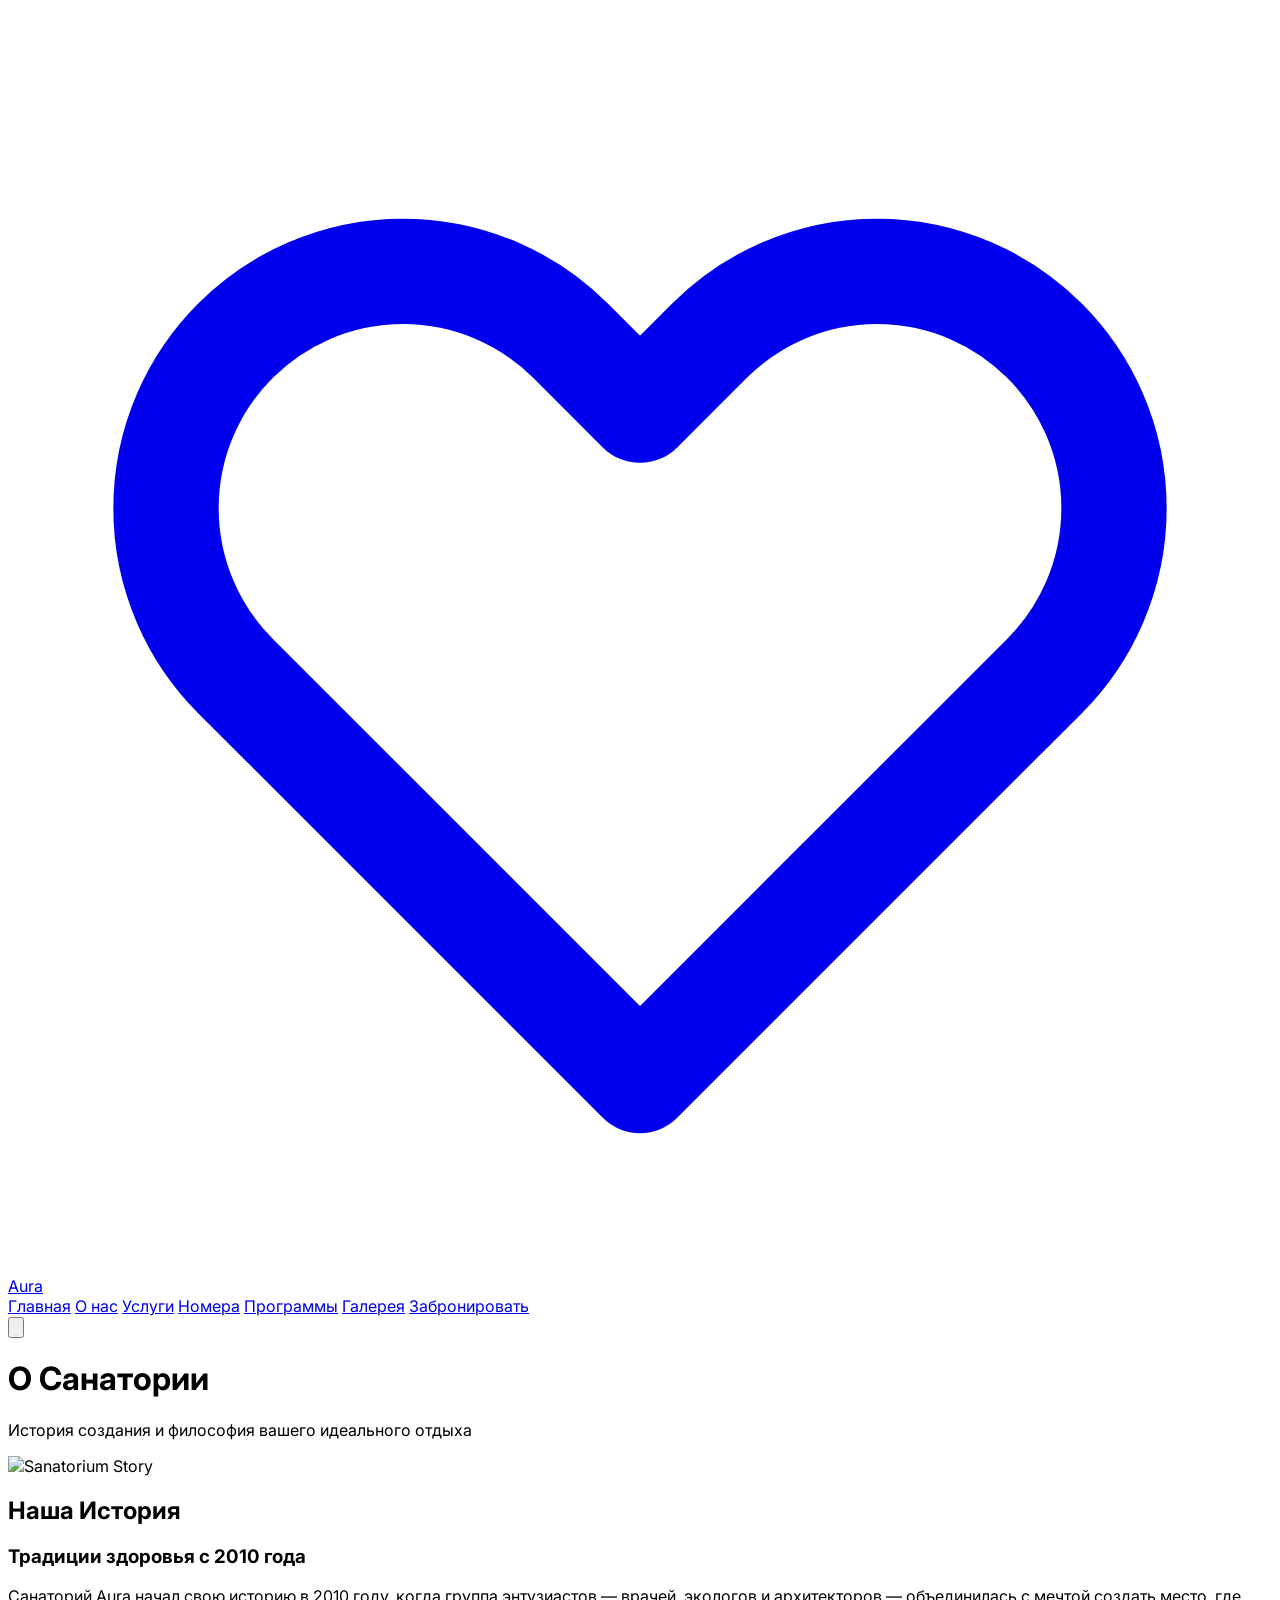
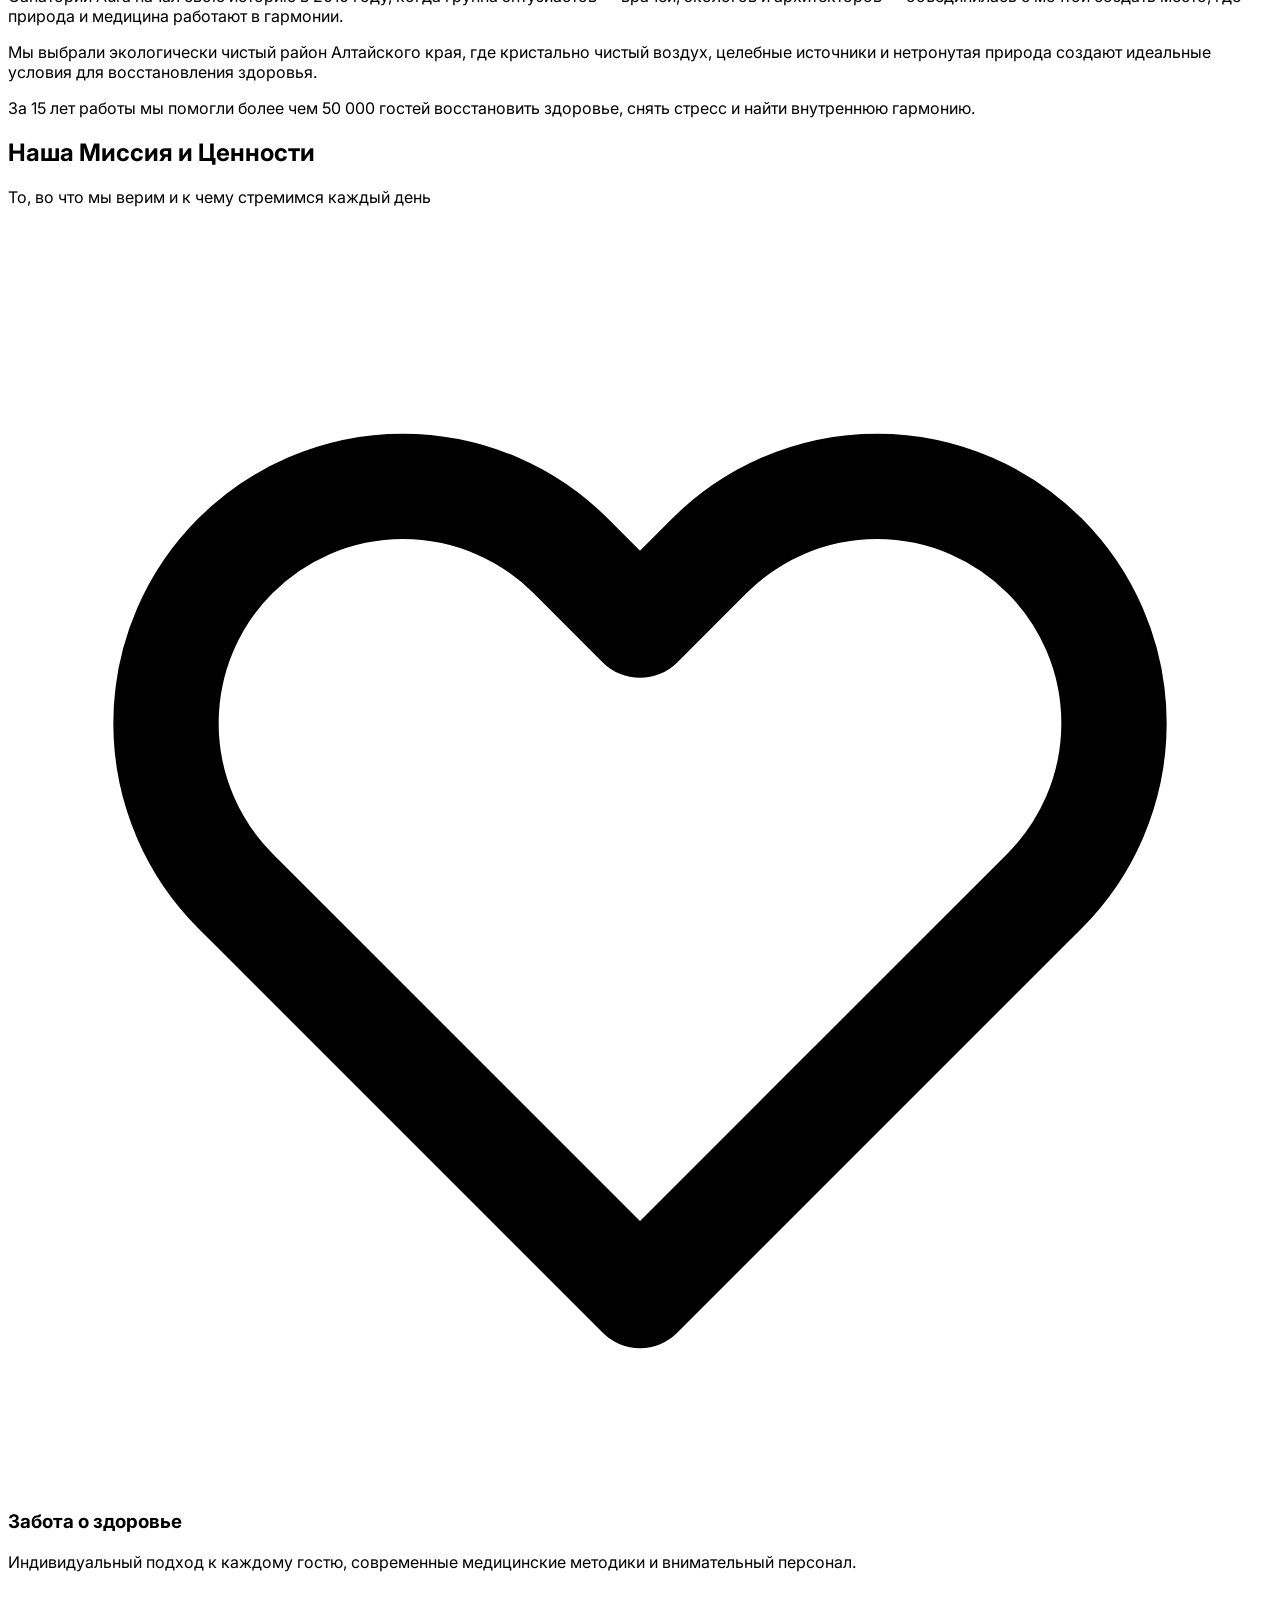
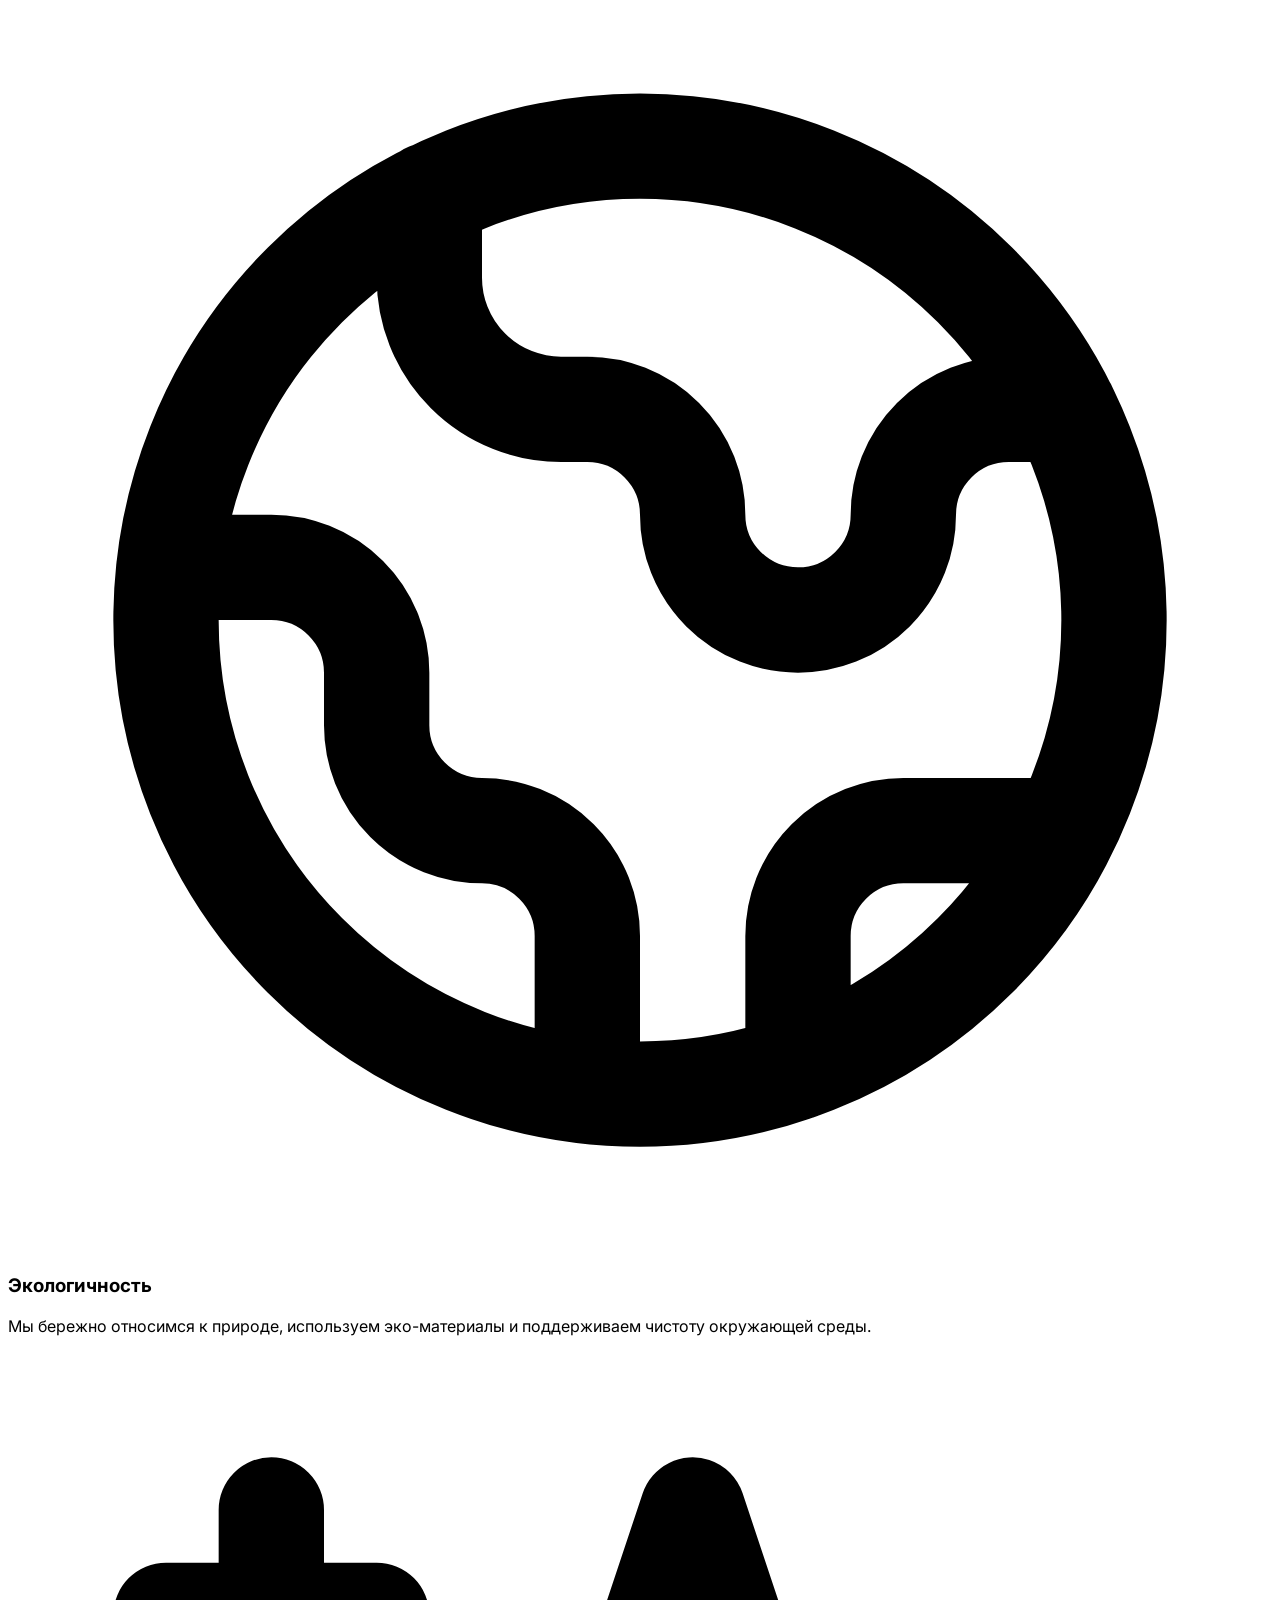
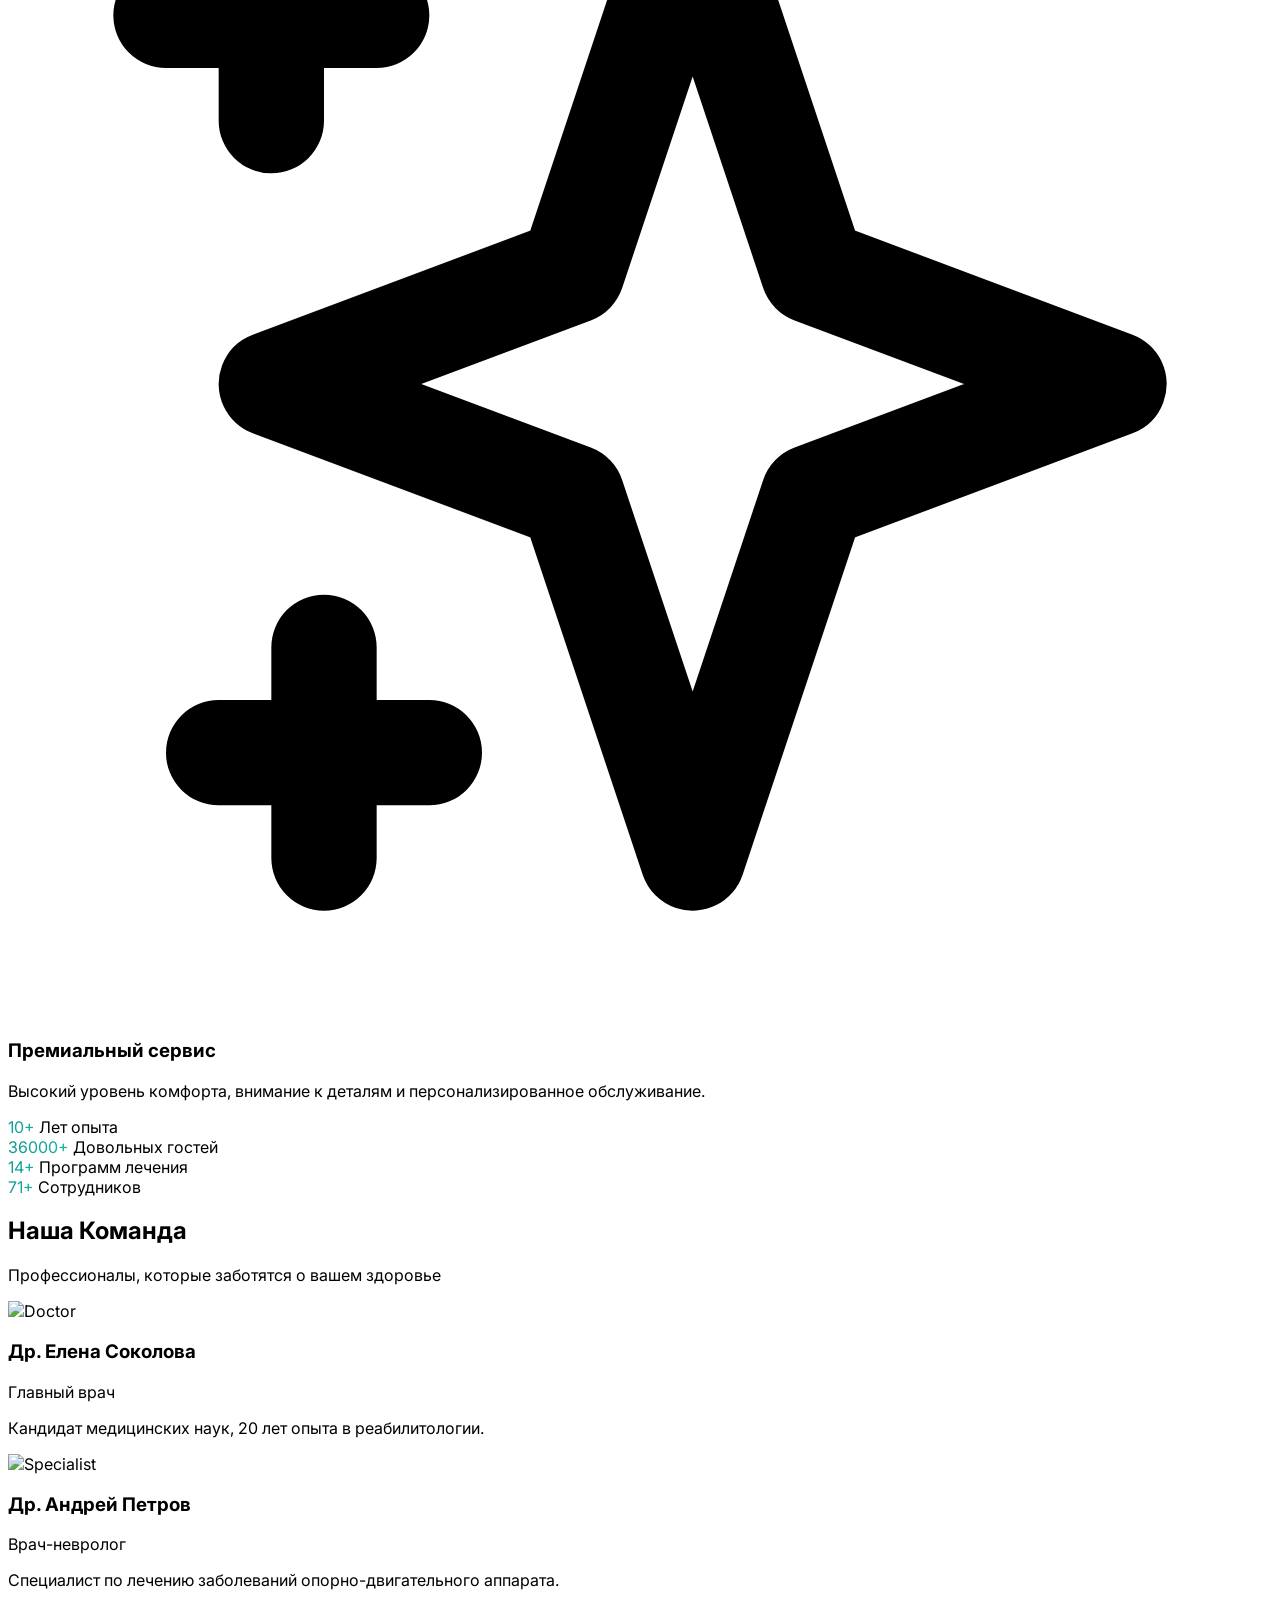
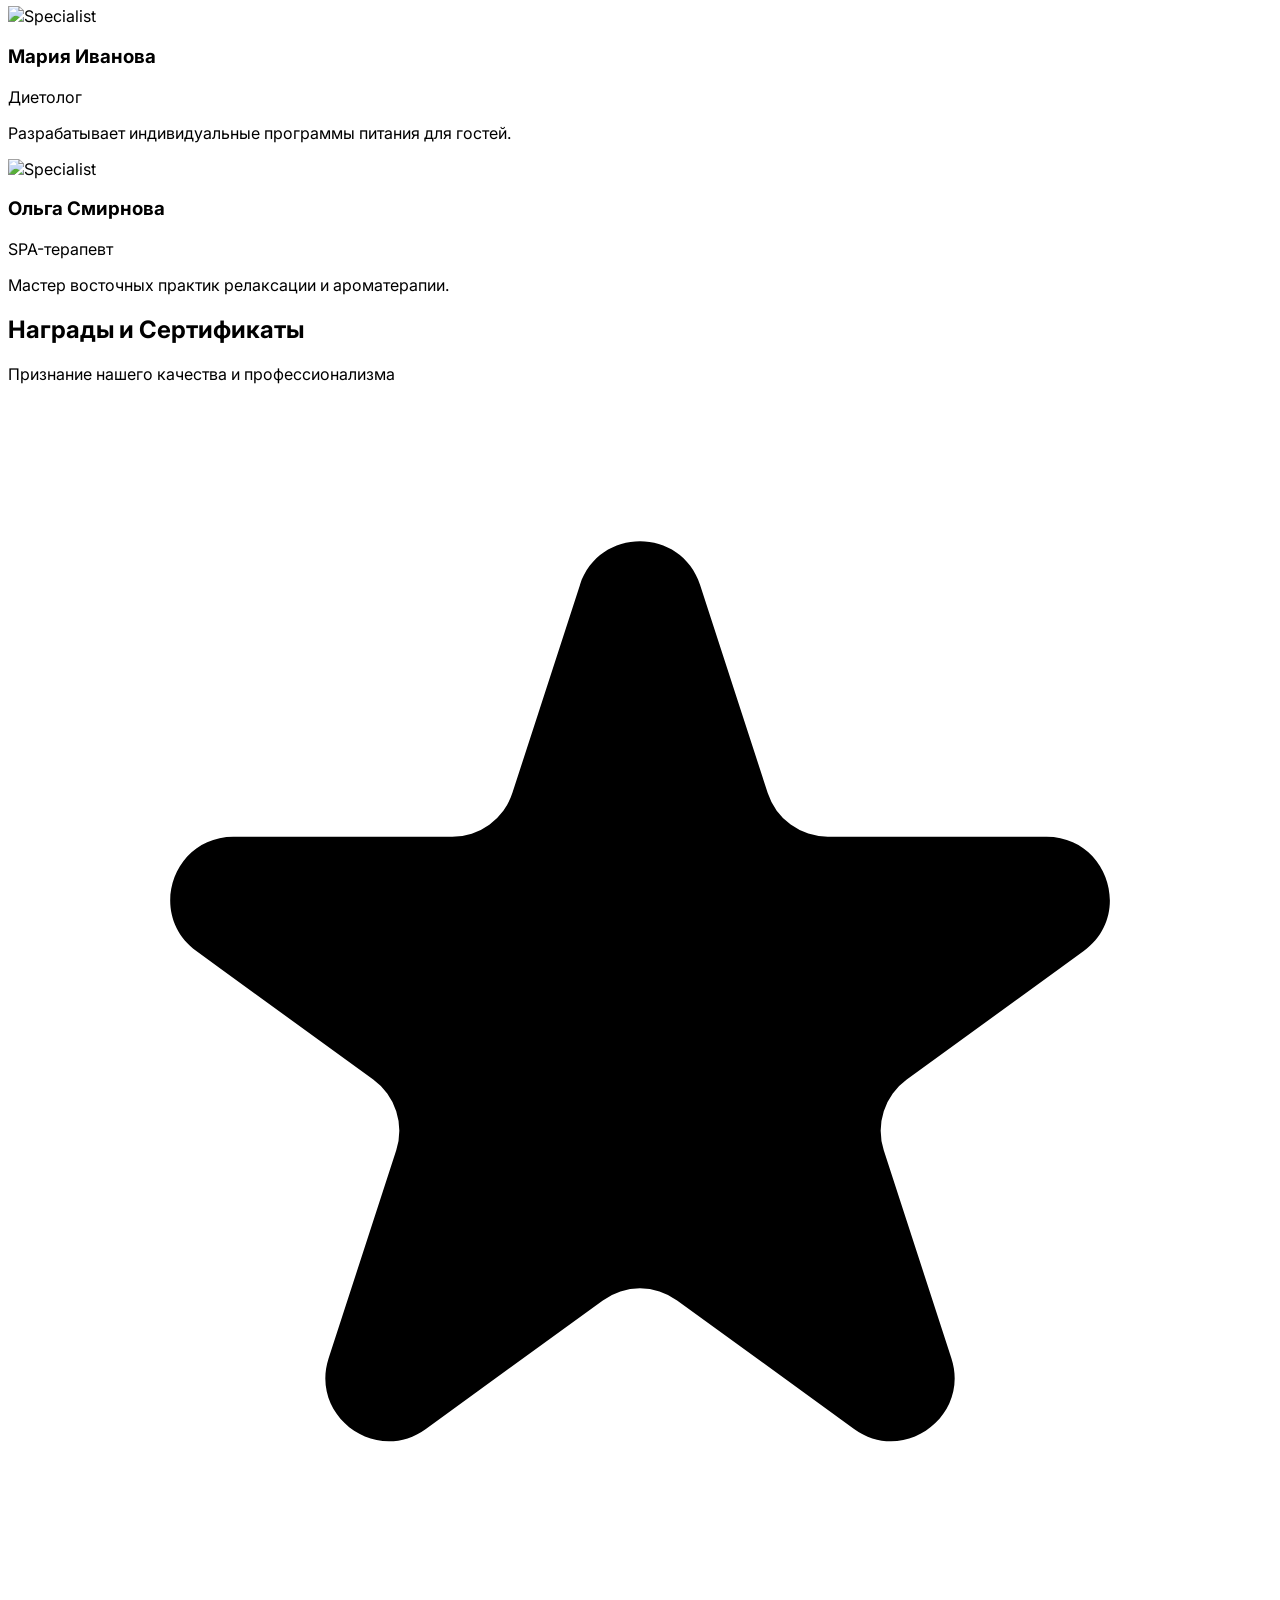
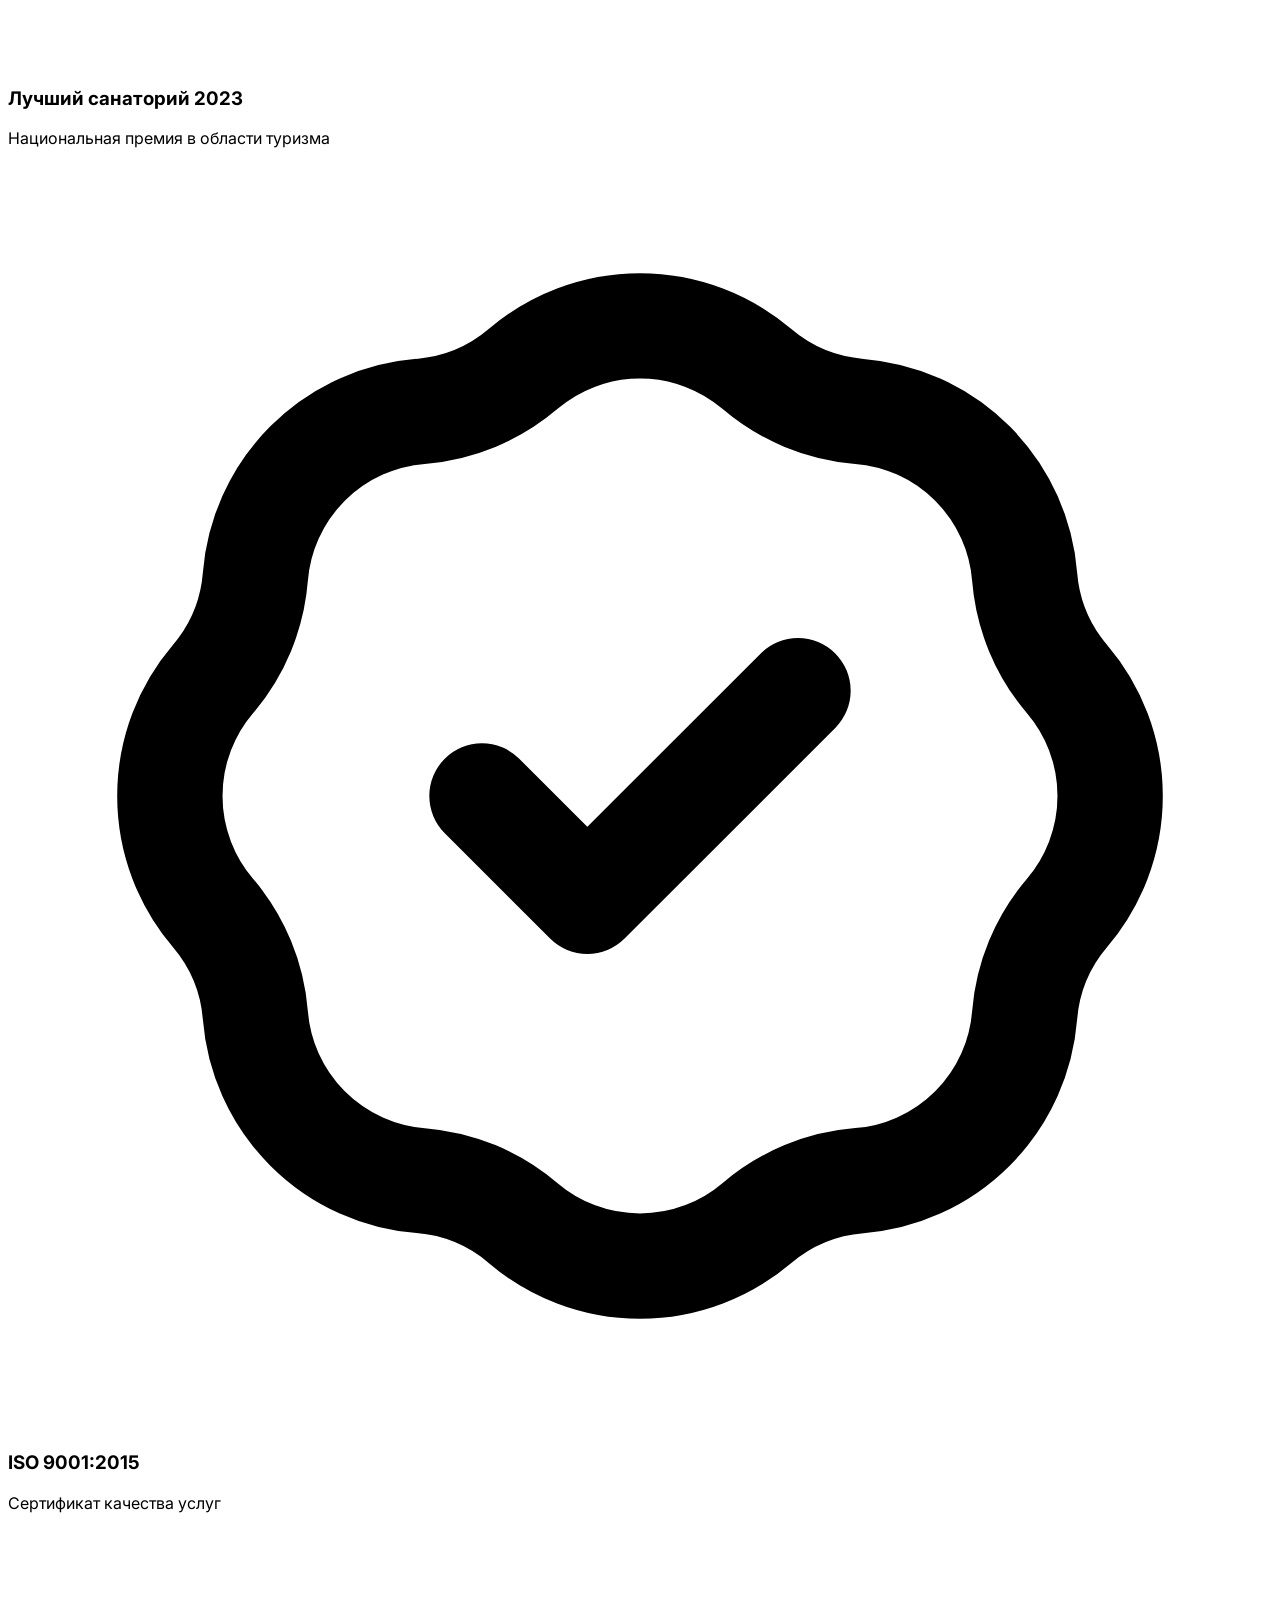
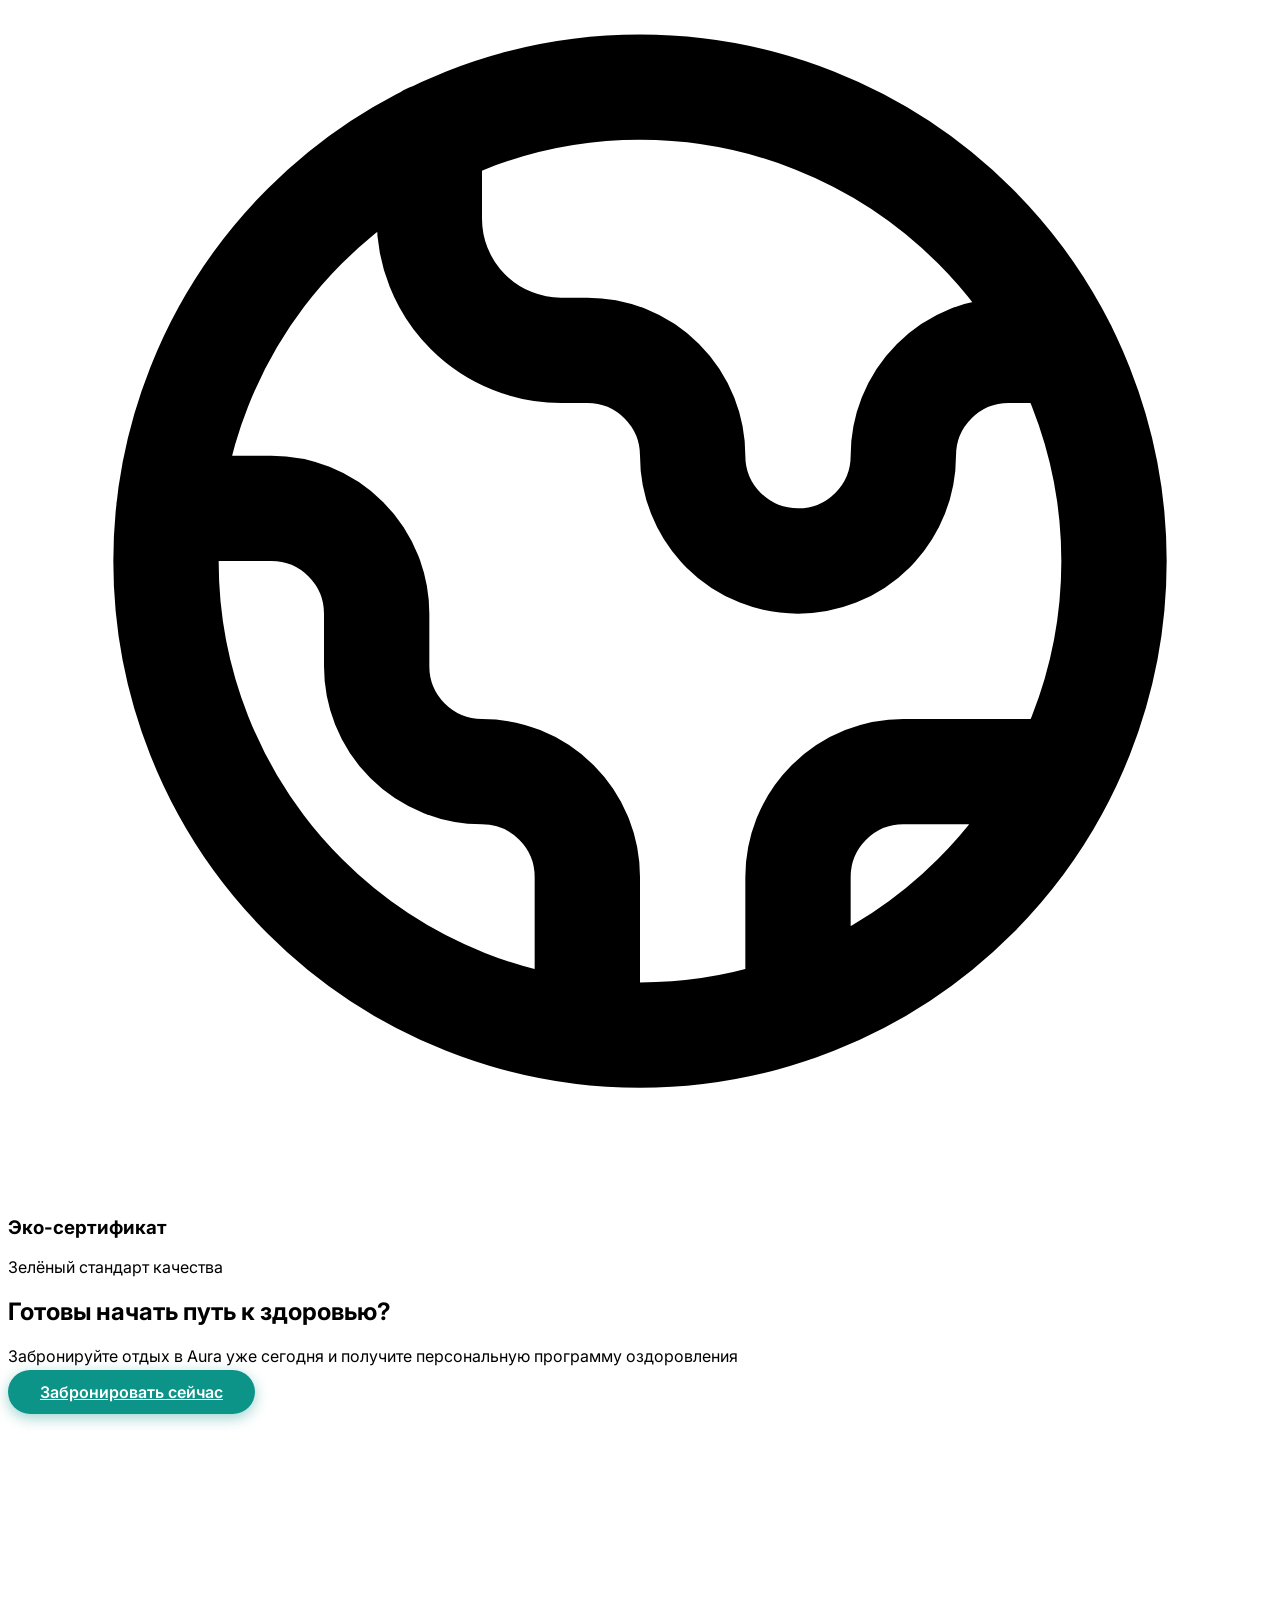
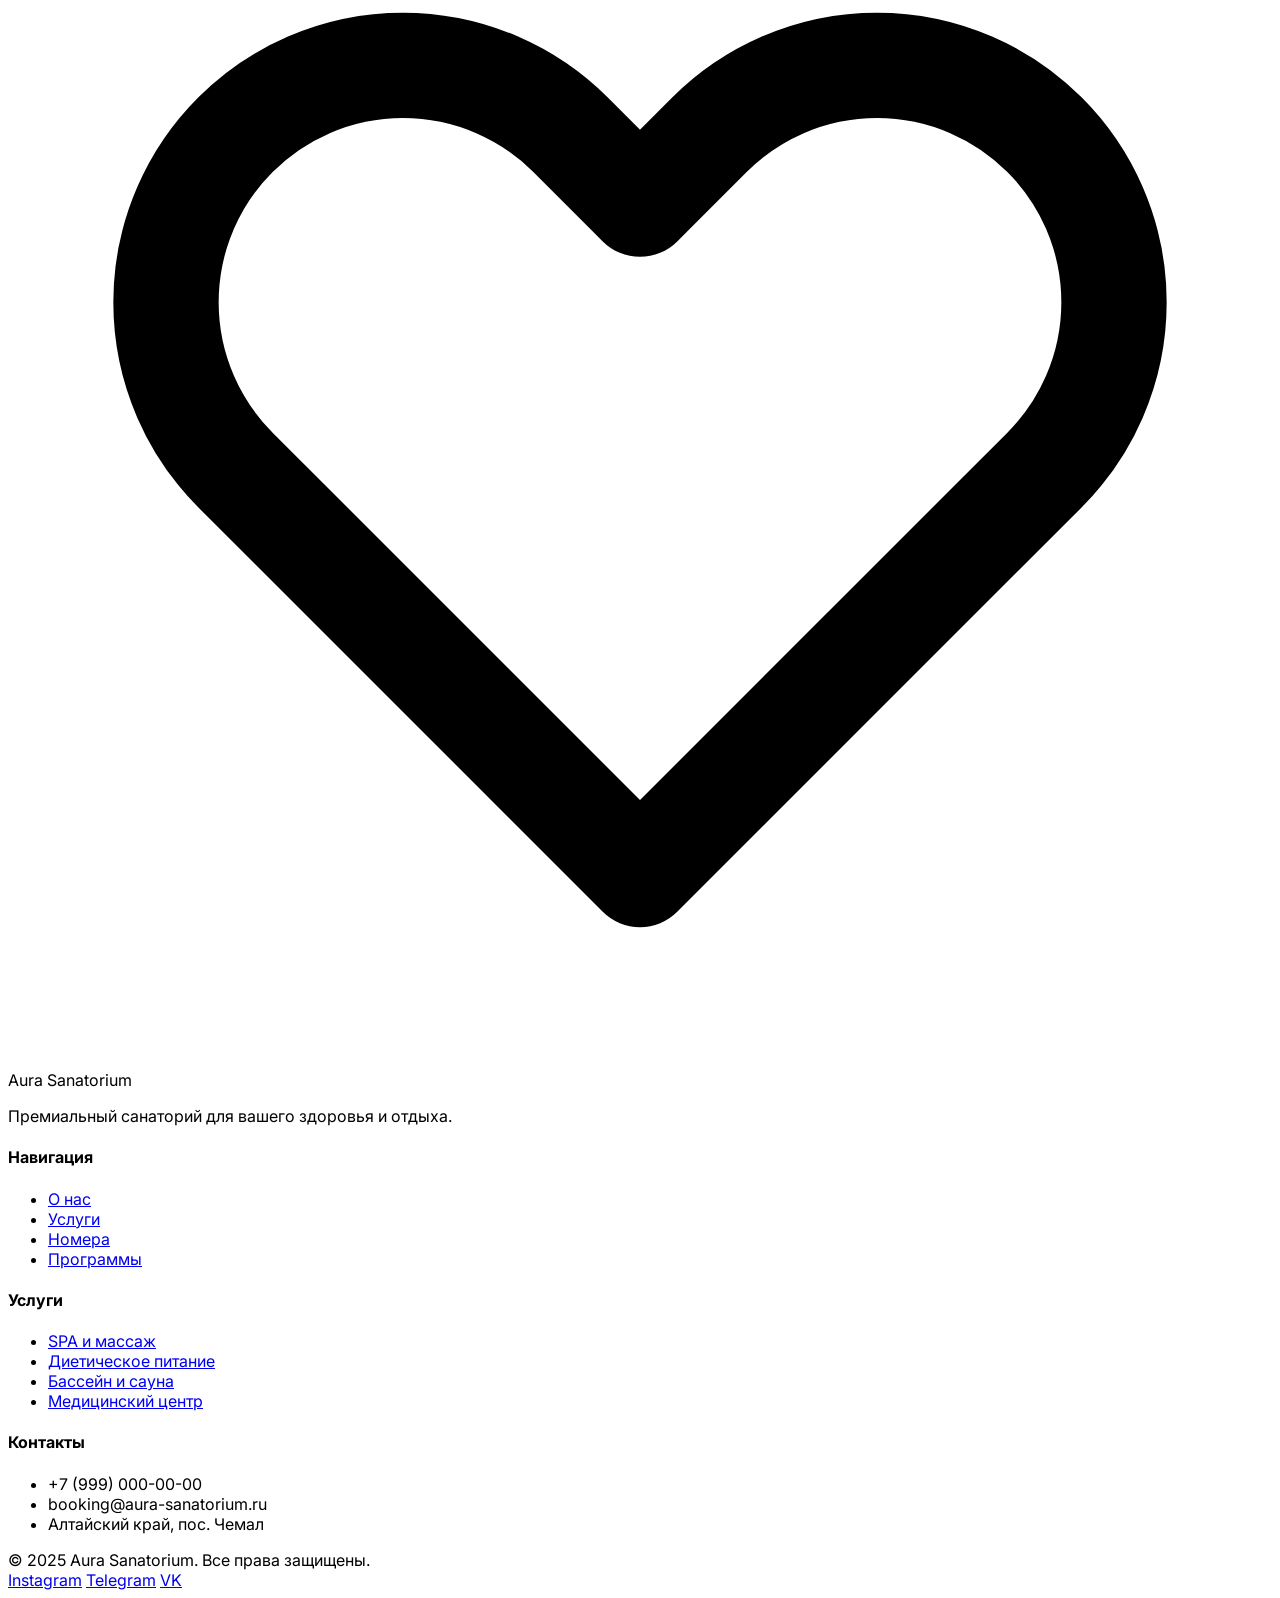
==== about.html @ d27eeb45 "Add files via upload" ====
<!DOCTYPE html>
<html lang="ru">
<head>
    <meta charset="UTF-8">
    <meta name="viewport" content="width=device-width, initial-scale=1.0">
    <meta name="description" content="О санатории Aura — история, миссия и команда профессионалов.">
    <title>О нас | Sanatorium Aura</title>
    
    <!-- Tailwind CSS -->
    <script src="https://cdn.tailwindcss.com"></script>
    
    <!-- Alpine.js -->
    <script defer src="https://cdn.jsdelivr.net/npm/alpinejs@3.x.x/dist/cdn.min.js"></script>
    
    <!-- Fonts -->
    <link rel="preconnect" href="https://fonts.googleapis.com">
    <link rel="preconnect" href="https://fonts.gstatic.com" crossorigin>
    <link href="https://fonts.googleapis.com/css2?family=Inter:wght@300;400;500;600;700;800&display=swap" rel="stylesheet">
    
    <!-- Custom CSS -->
    <link rel="stylesheet" href="css/styles.css">
</head>
<body class="bg-stone-50 text-stone-800" x-data="{ mobileMenuOpen: false }">

    <!-- Navigation -->
    <nav class="fixed w-full z-50 bg-white/90 backdrop-blur-md transition-all duration-300">
        <div class="container mx-auto px-6 py-4 flex justify-between items-center">
            <a href="index.html" class="text-2xl font-bold text-teal-700 tracking-tight flex items-center gap-2">
                <svg class="w-8 h-8" fill="none" stroke="currentColor" viewBox="0 0 24 24">
                    <path stroke-linecap="round" stroke-linejoin="round" stroke-width="2" d="M4.318 6.318a4.5 4.5 0 000 6.364L12 20.364l7.682-7.682a4.5 4.5 0 00-6.364-6.364L12 7.636l-1.318-1.318a4.5 4.5 0 00-6.364 0z"></path>
                </svg>
                Aura
            </a>
            
            <div class="hidden md:flex space-x-8 items-center">
                <a href="index.html" class="nav-link text-stone-600 hover:text-teal-600 transition-colors">Главная</a>
                <a href="about.html" class="nav-link text-teal-600 font-semibold">О нас</a>
                <a href="services.html" class="nav-link text-stone-600 hover:text-teal-600 transition-colors">Услуги</a>
                <a href="rooms.html" class="nav-link text-stone-600 hover:text-teal-600 transition-colors">Номера</a>
                <a href="programs.html" class="nav-link text-stone-600 hover:text-teal-600 transition-colors">Программы</a>
                <a href="gallery.html" class="nav-link text-stone-600 hover:text-teal-600 transition-colors">Галерея</a>
                <a href="contact.html" class="bg-teal-600 text-white px-6 py-2 rounded-full hover:bg-teal-700 transition-all transform hover:scale-105 shadow-md">Забронировать</a>
            </div>

            <button @click="mobileMenuOpen = !mobileMenuOpen" class="md:hidden text-stone-600 focus:outline-none" data-mobile-menu>
                <svg class="w-6 h-6" fill="none" stroke="currentColor" viewBox="0 0 24 24">
                    <path stroke-linecap="round" stroke-linejoin="round" stroke-width="2" d="M4 6h16M4 12h16M4 18h16"></path>
                </svg>
            </button>
        </div>

        <div x-show="mobileMenuOpen"
             x-cloak
             x-transition:enter="transition ease-out duration-200"
             x-transition:enter-start="opacity-0 -translate-y-2"
             x-transition:enter-end="opacity-100 translate-y-0"
             x-transition:leave="transition ease-in duration-150"
             x-transition:leave-start="opacity-100 translate-y-0"
             x-transition:leave-end="opacity-0 -translate-y-2"
             @click.away="mobileMenuOpen = false"
             class="md:hidden bg-white border-t border-stone-100 absolute w-full shadow-lg"
             data-mobile-menu-panel>
            <div class="flex flex-col px-6 py-4 space-y-4">
                <a href="index.html" class="text-stone-600 hover:text-teal-600" data-mobile-menu-link>Главная</a>
                <a href="about.html" class="text-teal-600 font-semibold" data-mobile-menu-link>О нас</a>
                <a href="services.html" class="text-stone-600 hover:text-teal-600" data-mobile-menu-link>Услуги</a>
                <a href="rooms.html" class="text-stone-600 hover:text-teal-600" data-mobile-menu-link>Номера</a>
                <a href="programs.html" class="text-stone-600 hover:text-teal-600" data-mobile-menu-link>Программы</a>
                <a href="gallery.html" class="text-stone-600 hover:text-teal-600" data-mobile-menu-link>Галерея</a>
                <a href="contact.html" class="text-teal-600 font-semibold" data-mobile-menu-link>Забронировать</a>
            </div>
        </div>
    </nav>

    <!-- Page Header -->
    <header class="page-header-bg h-[50vh] min-h-[400px] flex items-center justify-center text-center px-4 relative">
        <div class="max-w-4xl text-white fade-in">
            <h1 class="text-4xl md:text-6xl font-bold mb-6">О Санатории</h1>
            <p class="text-lg md:text-xl text-stone-200 max-w-2xl mx-auto">История создания и философия вашего идеального отдыха</p>
        </div>
    </header>

    <!-- Main Story Section -->
    <section class="py-20 bg-white">
        <div class="container mx-auto px-6">
            <div class="flex flex-col md:flex-row items-center gap-12">
                <div class="md:w-1/2">
                    <img src="https://image.qwenlm.ai/public_source/c7d9ebb0-6d3d-4867-8709-ac8342c48e9b/18e0be304-817a-45a1-a500-3e1771e38418.png" alt="Sanatorium Story" class="rounded-2xl shadow-xl w-full h-[500px] object-cover">
                </div>
                <div class="md:w-1/2 space-y-6">
                    <h2 class="text-teal-600 font-semibold tracking-wide uppercase text-sm">Наша История</h2>
                    <h3 class="text-3xl md:text-4xl font-bold text-stone-900">Традиции здоровья с 2010 года</h3>
                    <p class="text-stone-600 leading-relaxed">
                        Санаторий Aura начал свою историю в 2010 году, когда группа энтузиастов — врачей, экологов и архитекторов — объединилась с мечтой создать место, где природа и медицина работают в гармонии.
                    </p>
                    <p class="text-stone-600 leading-relaxed">
                        Мы выбрали экологически чистый район Алтайского края, где кристально чистый воздух, целебные источники и нетронутая природа создают идеальные условия для восстановления здоровья.
                    </p>
                    <p class="text-stone-600 leading-relaxed">
                        За 15 лет работы мы помогли более чем 50 000 гостей восстановить здоровье, снять стресс и найти внутреннюю гармонию.
                    </p>
                </div>
            </div>
        </div>
    </section>

    <!-- Mission & Values -->
    <section class="py-20 bg-stone-100">
        <div class="container mx-auto px-6">
            <div class="text-center mb-16">
                <h2 class="text-3xl md:text-4xl font-bold text-stone-900 mb-4">Наша Миссия и Ценности</h2>
                <p class="text-stone-600 max-w-2xl mx-auto">То, во что мы верим и к чему стремимся каждый день</p>
            </div>

            <div class="grid md:grid-cols-3 gap-8">
                <div class="bg-white rounded-2xl p-8 shadow-lg text-center">
                    <div class="w-16 h-16 bg-teal-100 rounded-full flex items-center justify-center mx-auto mb-6">
                        <svg class="w-8 h-8 text-teal-600" fill="none" stroke="currentColor" viewBox="0 0 24 24">
                            <path stroke-linecap="round" stroke-linejoin="round" stroke-width="2" d="M4.318 6.318a4.5 4.5 0 000 6.364L12 20.364l7.682-7.682a4.5 4.5 0 00-6.364-6.364L12 7.636l-1.318-1.318a4.5 4.5 0 00-6.364 0z"></path>
                        </svg>
                    </div>
                    <h3 class="text-xl font-bold text-stone-800 mb-4">Забота о здоровье</h3>
                    <p class="text-stone-600">Индивидуальный подход к каждому гостю, современные медицинские методики и внимательный персонал.</p>
                </div>

                <div class="bg-white rounded-2xl p-8 shadow-lg text-center">
                    <div class="w-16 h-16 bg-teal-100 rounded-full flex items-center justify-center mx-auto mb-6">
                        <svg class="w-8 h-8 text-teal-600" fill="none" stroke="currentColor" viewBox="0 0 24 24">
                            <path stroke-linecap="round" stroke-linejoin="round" stroke-width="2" d="M3.055 11H5a2 2 0 012 2v1a2 2 0 002 2 2 2 0 012 2v2.945M8 3.935V5.5A2.5 2.5 0 0010.5 8h.5a2 2 0 012 2 2 2 0 104 0 2 2 0 012-2h1.064M15 20.488V18a2 2 0 012-2h3.064M21 12a9 9 0 11-18 0 9 9 0 0118 0z"></path>
                        </svg>
                    </div>
                    <h3 class="text-xl font-bold text-stone-800 mb-4">Экологичность</h3>
                    <p class="text-stone-600">Мы бережно относимся к природе, используем эко-материалы и поддерживаем чистоту окружающей среды.</p>
                </div>

                <div class="bg-white rounded-2xl p-8 shadow-lg text-center">
                    <div class="w-16 h-16 bg-teal-100 rounded-full flex items-center justify-center mx-auto mb-6">
                        <svg class="w-8 h-8 text-teal-600" fill="none" stroke="currentColor" viewBox="0 0 24 24">
                            <path stroke-linecap="round" stroke-linejoin="round" stroke-width="2" d="M5 3v4M3 5h4M6 17v4m-2-2h4m5-16l2.286 6.857L21 12l-5.714 2.143L13 21l-2.286-6.857L5 12l5.714-2.143L13 3z"></path>
                        </svg>
                    </div>
                    <h3 class="text-xl font-bold text-stone-800 mb-4">Премиальный сервис</h3>
                    <p class="text-stone-600">Высокий уровень комфорта, внимание к деталям и персонализированное обслуживание.</p>
                </div>
            </div>
        </div>
    </section>

    <!-- Statistics -->
    <section class="py-20 bg-teal-900 text-white">
        <div class="container mx-auto px-6">
            <div class="grid grid-cols-2 md:grid-cols-4 gap-8">
                <div class="text-center">
                    <span class="block text-5xl font-bold stat-number text-white" data-counter="15" data-suffix="+">15+</span>
                    <span class="text-teal-200 mt-2 block">Лет опыта</span>
                </div>
                <div class="text-center">
                    <span class="block text-5xl font-bold stat-number text-white" data-counter="50000" data-suffix="+">50000+</span>
                    <span class="text-teal-200 mt-2 block">Довольных гостей</span>
                </div>
                <div class="text-center">
                    <span class="block text-5xl font-bold stat-number text-white" data-counter="20" data-suffix="+">20+</span>
                    <span class="text-teal-200 mt-2 block">Программ лечения</span>
                </div>
                <div class="text-center">
                    <span class="block text-5xl font-bold stat-number text-white" data-counter="100" data-suffix="+">100+</span>
                    <span class="text-teal-200 mt-2 block">Сотрудников</span>
                </div>
            </div>
        </div>
    </section>

    <!-- Team Section -->
    <section class="py-20 bg-white">
        <div class="container mx-auto px-6">
            <div class="text-center mb-16">
                <h2 class="text-3xl md:text-4xl font-bold text-stone-900 mb-4">Наша Команда</h2>
                <p class="text-stone-600 max-w-2xl mx-auto">Профессионалы, которые заботятся о вашем здоровье</p>
            </div>

            <div class="grid md:grid-cols-2 lg:grid-cols-4 gap-8">
                <!-- Team Member 1 -->
                <div class="team-card bg-stone-50 rounded-2xl overflow-hidden shadow-lg">
                    <div class="h-64 overflow-hidden">
                        <img src="https://image.qwenlm.ai/public_source/c7d9ebb0-6d3d-4867-8709-ac8342c48e9b/15ac0cca4-c1a7-4883-925d-65f13495df46.png" alt="Doctor" class="w-full h-full object-cover">
                    </div>
                    <div class="p-6">
                        <h3 class="text-lg font-bold text-stone-800">Др. Елена Соколова</h3>
                        <p class="text-teal-600 text-sm mb-3">Главный врач</p>
                        <p class="text-stone-600 text-sm">Кандидат медицинских наук, 20 лет опыта в реабилитологии.</p>
                    </div>
                </div>

                <!-- Team Member 2 -->
                <div class="team-card bg-stone-50 rounded-2xl overflow-hidden shadow-lg">
                    <div class="h-64 overflow-hidden">
                        <img src="https://image.qwenlm.ai/public_source/c7d9ebb0-6d3d-4867-8709-ac8342c48e9b/198db000b-4719-44e7-9a92-1e97b9579f05.png" alt="Specialist" class="w-full h-full object-cover">
                    </div>
                    <div class="p-6">
                        <h3 class="text-lg font-bold text-stone-800">Др. Андрей Петров</h3>
                        <p class="text-teal-600 text-sm mb-3">Врач-невролог</p>
                        <p class="text-stone-600 text-sm">Специалист по лечению заболеваний опорно-двигательного аппарата.</p>
                    </div>
                </div>

                <!-- Team Member 3 -->
                <div class="team-card bg-stone-50 rounded-2xl overflow-hidden shadow-lg">
                    <div class="h-64 overflow-hidden">
                        <img src="https://image.qwenlm.ai/public_source/c7d9ebb0-6d3d-4867-8709-ac8342c48e9b/15930bae3-832a-48a7-b490-dd578142df13.png" alt="Specialist" class="w-full h-full object-cover">
                    </div>
                    <div class="p-6">
                        <h3 class="text-lg font-bold text-stone-800">Мария Иванова</h3>
                        <p class="text-teal-600 text-sm mb-3">Диетолог</p>
                        <p class="text-stone-600 text-sm">Разрабатывает индивидуальные программы питания для гостей.</p>
                    </div>
                </div>

                <!-- Team Member 4 -->
                <div class="team-card bg-stone-50 rounded-2xl overflow-hidden shadow-lg">
                    <div class="h-64 overflow-hidden">
                        <img src="https://image.qwenlm.ai/public_source/c7d9ebb0-6d3d-4867-8709-ac8342c48e9b/189a55cf6-3b1f-4db5-a826-045c13727768.png" alt="Specialist" class="w-full h-full object-cover">
                    </div>
                    <div class="p-6">
                        <h3 class="text-lg font-bold text-stone-800">Ольга Смирнова</h3>
                        <p class="text-teal-600 text-sm mb-3">SPA-терапевт</p>
                        <p class="text-stone-600 text-sm">Мастер восточных практик релаксации и ароматерапии.</p>
                    </div>
                </div>
            </div>
        </div>
    </section>

    <!-- Certificates & Awards -->
    <section class="py-20 bg-stone-100">
        <div class="container mx-auto px-6">
            <div class="text-center mb-16">
                <h2 class="text-3xl md:text-4xl font-bold text-stone-900 mb-4">Награды и Сертификаты</h2>
                <p class="text-stone-600 max-w-2xl mx-auto">Признание нашего качества и профессионализма</p>
            </div>

            <div class="grid md:grid-cols-3 gap-8">
                <div class="bg-white rounded-2xl p-8 shadow-lg text-center">
                    <div class="w-20 h-20 bg-yellow-100 rounded-full flex items-center justify-center mx-auto mb-4">
                        <svg class="w-10 h-10 text-yellow-600" fill="currentColor" viewBox="0 0 20 20">
                            <path d="M9.049 2.927c.3-.921 1.603-.921 1.902 0l1.07 3.292a1 1 0 00.95.69h3.462c.969 0 1.371 1.24.588 1.81l-2.8 2.034a1 1 0 00-.364 1.118l1.07 3.292c.3.921-.755 1.688-1.54 1.118l-2.8-2.034a1 1 0 00-1.175 0l-2.8 2.034c-.784.57-1.838-.197-1.539-1.118l1.07-3.292a1 1 0 00-.364-1.118L2.98 8.72c-.783-.57-.38-1.81.588-1.81h3.461a1 1 0 00.951-.69l1.07-3.292z"></path>
                        </svg>
                    </div>
                    <h3 class="text-lg font-bold text-stone-800 mb-2">Лучший санаторий 2023</h3>
                    <p class="text-stone-600 text-sm">Национальная премия в области туризма</p>
                </div>

                <div class="bg-white rounded-2xl p-8 shadow-lg text-center">
                    <div class="w-20 h-20 bg-teal-100 rounded-full flex items-center justify-center mx-auto mb-4">
                        <svg class="w-10 h-10 text-teal-600" fill="none" stroke="currentColor" viewBox="0 0 24 24">
                            <path stroke-linecap="round" stroke-linejoin="round" stroke-width="2" d="M9 12l2 2 4-4M7.835 4.697a3.42 3.42 0 001.946-.806 3.42 3.42 0 014.438 0 3.42 3.42 0 001.946.806 3.42 3.42 0 013.138 3.138 3.42 3.42 0 00.806 1.946 3.42 3.42 0 010 4.438 3.42 3.42 0 00-.806 1.946 3.42 3.42 0 01-3.138 3.138 3.42 3.42 0 00-1.946.806 3.42 3.42 0 01-4.438 0 3.42 3.42 0 00-1.946-.806 3.42 3.42 0 01-3.138-3.138 3.42 3.42 0 00-.806-1.946 3.42 3.42 0 010-4.438 3.42 3.42 0 00.806-1.946 3.42 3.42 0 013.138-3.138z"></path>
                        </svg>
                    </div>
                    <h3 class="text-lg font-bold text-stone-800 mb-2">ISO 9001:2015</h3>
                    <p class="text-stone-600 text-sm">Сертификат качества услуг</p>
                </div>

                <div class="bg-white rounded-2xl p-8 shadow-lg text-center">
                    <div class="w-20 h-20 bg-green-100 rounded-full flex items-center justify-center mx-auto mb-4">
                        <svg class="w-10 h-10 text-green-600" fill="none" stroke="currentColor" viewBox="0 0 24 24">
                            <path stroke-linecap="round" stroke-linejoin="round" stroke-width="2" d="M3.055 11H5a2 2 0 012 2v1a2 2 0 002 2 2 2 0 012 2v2.945M8 3.935V5.5A2.5 2.5 0 0010.5 8h.5a2 2 0 012 2 2 2 0 104 0 2 2 0 012-2h1.064M15 20.488V18a2 2 0 012-2h3.064M21 12a9 9 0 11-18 0 9 9 0 0118 0z"></path>
                        </svg>
                    </div>
                    <h3 class="text-lg font-bold text-stone-800 mb-2">Эко-сертификат</h3>
                    <p class="text-stone-600 text-sm">Зелёный стандарт качества</p>
                </div>
            </div>
        </div>
    </section>

    <!-- CTA Section -->
    <section class="py-20 bg-white">
        <div class="container mx-auto px-6 text-center">
            <h2 class="text-3xl md:text-4xl font-bold text-stone-900 mb-6">Готовы начать путь к здоровью?</h2>
            <p class="text-stone-600 max-w-2xl mx-auto mb-8">Забронируйте отдых в Aura уже сегодня и получите персональную программу оздоровления</p>
            <a href="contact.html" class="btn-primary inline-block text-lg">Забронировать сейчас</a>
        </div>
    </section>

    <!-- Footer -->
    <footer class="bg-stone-900 text-stone-400 py-12 border-t border-stone-800">
        <div class="container mx-auto px-6">
            <div class="grid md:grid-cols-4 gap-8 mb-8">
                <div>
                    <div class="flex items-center gap-2 mb-4">
                        <svg class="w-6 h-6 text-teal-600" fill="none" stroke="currentColor" viewBox="0 0 24 24">
                            <path stroke-linecap="round" stroke-linejoin="round" stroke-width="2" d="M4.318 6.318a4.5 4.5 0 000 6.364L12 20.364l7.682-7.682a4.5 4.5 0 00-6.364-6.364L12 7.636l-1.318-1.318a4.5 4.5 0 00-6.364 0z"></path>
                        </svg>
                        <span class="text-white font-bold text-lg">Aura Sanatorium</span>
                    </div>
                    <p class="text-sm text-stone-500">Премиальный санаторий для вашего здоровья и отдыха.</p>
                </div>
                <div>
                    <h4 class="text-white font-semibold mb-4">Навигация</h4>
                    <ul class="space-y-2 text-sm">
                        <li><a href="about.html" class="hover:text-teal-500 transition-colors">О нас</a></li>
                        <li><a href="services.html" class="hover:text-teal-500 transition-colors">Услуги</a></li>
                        <li><a href="rooms.html" class="hover:text-teal-500 transition-colors">Номера</a></li>
                        <li><a href="programs.html" class="hover:text-teal-500 transition-colors">Программы</a></li>
                    </ul>
                </div>
                <div>
                    <h4 class="text-white font-semibold mb-4">Услуги</h4>
                    <ul class="space-y-2 text-sm">
                        <li><a href="services.html#spa" class="hover:text-teal-500 transition-colors">SPA и массаж</a></li>
                        <li><a href="services.html#nutrition" class="hover:text-teal-500 transition-colors">Диетическое питание</a></li>
                        <li><a href="services.html#pool" class="hover:text-teal-500 transition-colors">Бассейн и сауна</a></li>
                        <li><a href="services.html#medical" class="hover:text-teal-500 transition-colors">Медицинский центр</a></li>
                    </ul>
                </div>
                <div>
                    <h4 class="text-white font-semibold mb-4">Контакты</h4>
                    <ul class="space-y-2 text-sm">
                        <li>+7 (999) 000-00-00</li>
                        <li>booking@aura-sanatorium.ru</li>
                        <li>Алтайский край, пос. Чемал</li>
                    </ul>
                </div>
            </div>
            <div class="border-t border-stone-800 pt-8 flex flex-col md:flex-row justify-between items-center gap-4">
                <div class="text-sm">&copy; 2025 Aura Sanatorium. Все права защищены.</div>
                <div class="flex space-x-6">
                    <a href="#" class="hover:text-white transition-colors">Instagram</a>
                    <a href="#" class="hover:text-white transition-colors">Telegram</a>
                    <a href="#" class="hover:text-white transition-colors">VK</a>
                </div>
            </div>
        </div>
    </footer>

    <script src="js/main.js"></script>
</body>
</html>
---- css/styles.css ----
/* Sanatorium Aura - Main Stylesheet */

/* Alpine.js x-cloak - скрывает элементы до инициализации */
[x-cloak] {
    display: none !important;
}

/* Base Styles */
body {
    font-family: 'Inter', sans-serif;
    scroll-behavior: smooth;
}

/* Hero Background */
.hero-bg {
    background-image: linear-gradient(rgba(0, 0, 0, 0.3), rgba(0, 0, 0, 0.5)), url('https://image.qwenlm.ai/public_source/c7d9ebb0-6d3d-4867-8709-ac8342c48e9b/18e0be304-817a-45a1-a500-3e1771e38418.png');
    background-size: cover;
    background-position: center;
    background-attachment: fixed;
}

/* Page Header Background */
.page-header-bg {
    background-image: linear-gradient(rgba(0, 0, 0, 0.4), rgba(0, 0, 0, 0.6)), url('https://image.qwenlm.ai/public_source/c7d9ebb0-6d3d-4867-8709-ac8342c48e9b/18e0be304-817a-45a1-a500-3e1771e38418.png');
    background-size: cover;
    background-position: center;
    background-attachment: fixed;
}

/* Animations */
.fade-in {
    animation: fadeIn 1s ease-in-out;
}

@keyframes fadeIn {
    from { 
        opacity: 0; 
        transform: translateY(20px); 
    }
    to { 
        opacity: 1; 
        transform: translateY(0); 
    }
}

@keyframes slideInLeft {
    from { 
        opacity: 0; 
        transform: translateX(-50px); 
    }
    to { 
        opacity: 1; 
        transform: translateX(0); 
    }
}

@keyframes slideInRight {
    from { 
        opacity: 0; 
        transform: translateX(50px); 
    }
    to { 
        opacity: 1; 
        transform: translateX(0); 
    }
}

.slide-in-left {
    animation: slideInLeft 0.8s ease-out;
}

.slide-in-right {
    animation: slideInRight 0.8s ease-out;
}

/* Gallery Image Hover Effect */
.gallery-img {
    transition: transform 0.3s ease, filter 0.3s ease;
}

.gallery-img:hover {
    transform: scale(1.05);
    filter: brightness(1.1);
}

/* Testimonial Card */
.testimonial-card {
    transition: all 0.3s ease;
}

.testimonial-card:hover {
    transform: translateY(-5px);
    box-shadow: 0 20px 40px rgba(0, 0, 0, 0.1);
}

/* Service Card */
.service-card {
    transition: all 0.3s ease;
}

.service-card:hover {
    transform: translateY(-8px);
}

.service-card:hover .service-img {
    transform: scale(1.1);
}

.service-img {
    transition: transform 0.5s ease;
}

/* Room Card */
.room-card {
    transition: all 0.3s ease;
}

.room-card:hover {
    transform: translateY(-5px);
    box-shadow: 0 25px 50px rgba(0, 0, 0, 0.15);
}

/* Program Card */
.program-card {
    transition: all 0.3s ease;
    border: 1px solid #e7e5e0;
}

.program-card:hover {
    border-color: #0d9488;
    box-shadow: 0 15px 30px rgba(13, 148, 136, 0.15);
}

/* Button Styles */
.btn-primary {
    background-color: #0d9488;
    color: white;
    padding: 12px 32px;
    border-radius: 9999px;
    font-weight: 600;
    transition: all 0.3s ease;
    box-shadow: 0 4px 14px rgba(13, 148, 136, 0.4);
}

.btn-primary:hover {
    background-color: #0f766e;
    transform: scale(1.05);
    box-shadow: 0 6px 20px rgba(13, 148, 136, 0.5);
}

.btn-secondary {
    background-color: rgba(255, 255, 255, 0.1);
    backdrop-filter: blur(4px);
    border: 1px solid rgba(255, 255, 255, 0.3);
    color: white;
    padding: 12px 32px;
    border-radius: 9999px;
    font-weight: 600;
    transition: all 0.3s ease;
}

.btn-secondary:hover {
    background-color: rgba(255, 255, 255, 0.2);
}

/* Navigation */
.nav-link {
    position: relative;
    transition: color 0.3s ease;
}

.nav-link::after {
    content: '';
    position: absolute;
    bottom: -4px;
    left: 0;
    width: 0;
    height: 2px;
    background-color: #0d9488;
    transition: width 0.3s ease;
}

.nav-link:hover::after {
    width: 100%;
}

/* Form Input Focus */
.form-input:focus {
    ring: 2px;
    ring-color: #0d9488;
    border-color: #0d9488;
}

/* Scroll Indicator */
.scroll-indicator {
    animation: bounce 2s infinite;
}

@keyframes bounce {
    0%, 20%, 50%, 80%, 100% {
        transform: translateY(0) translateX(-50%);
    }
    40% {
        transform: translateY(-10px) translateX(-50%);
    }
    60% {
        transform: translateY(-5px) translateX(-50%);
    }
}

/* Stat Number */
.stat-number {
    background: linear-gradient(135deg, #0d9488 0%, #14b8a6 100%);
    -webkit-background-clip: text;
    -webkit-text-fill-color: transparent;
    background-clip: text;
}

/* Feature Icon */
.feature-icon {
    background: linear-gradient(135deg, #0d9488 0%, #14b8a6 100%);
    -webkit-background-clip: text;
    -webkit-text-fill-color: transparent;
    background-clip: text;
}

/* Team Member Card */
.team-card {
    transition: all 0.3s ease;
}

.team-card:hover {
    transform: translateY(-10px);
}

.team-card img {
    transition: transform 0.5s ease;
}

.team-card:hover img {
    transform: scale(1.05);
}

/* Lightbox */
.lightbox {
    background-color: rgba(0, 0, 0, 0.9);
}

/* Price Badge */
.price-badge {
    background: linear-gradient(135deg, #0d9488 0%, #14b8a6 100%);
}

/* Testimonial Dots */
.testimonial-dot {
    transition: all 0.3s ease;
}

.testimonial-dot.active {
    background-color: #0d9488;
    transform: scale(1.2);
}

/* Mobile Menu */
.mobile-menu {
    transition: all 0.3s ease;
}

/* Smooth Scrollbar */
::-webkit-scrollbar {
    width: 10px;
}

::-webkit-scrollbar-track {
    background: #f5f5f4;
}

::-webkit-scrollbar-thumb {
    background: #0d9488;
    border-radius: 5px;
}

::-webkit-scrollbar-thumb:hover {
    background: #0f766e;
}

/* Selection Color */
::selection {
    background-color: #0d9488;
    color: white;
}

/* Focus Outline */
*:focus-visible {
    outline: 2px solid #0d9488;
    outline-offset: 2px;
}

/* Print Styles */
@media print {
    nav, footer, .no-print {
        display: none !important;
    }
}

/* Responsive Utilities */
@media (max-width: 768px) {
    .hero-bg, .page-header-bg {
        background-attachment: scroll;
    }
}

/* Loading Animation */
.loading {
    display: inline-block;
    width: 20px;
    height: 20px;
    border: 3px solid rgba(13, 148, 136, 0.3);
    border-radius: 50%;
    border-top-color: #0d9488;
    animation: spin 1s ease-in-out infinite;
}

@keyframes spin {
    to {
        transform: rotate(360deg);
    }
}

/* Fade In Up */
.fade-in-up {
    animation: fadeInUp 0.8s ease-out;
}

@keyframes fadeInUp {
    from {
        opacity: 0;
        transform: translateY(30px);
    }
    to {
        opacity: 1;
        transform: translateY(0);
    }
}

/* Scale In */
.scale-in {
    animation: scaleIn 0.5s ease-out;
}

@keyframes scaleIn {
    from {
        opacity: 0;
        transform: scale(0.9);
    }
    to {
        opacity: 1;
        transform: scale(1);
    }
}

/* Анимация для элементов при скролле - не скрываем по умолчанию */
.animate-on-scroll {
    /* Элементы видимы по умолчанию */
}
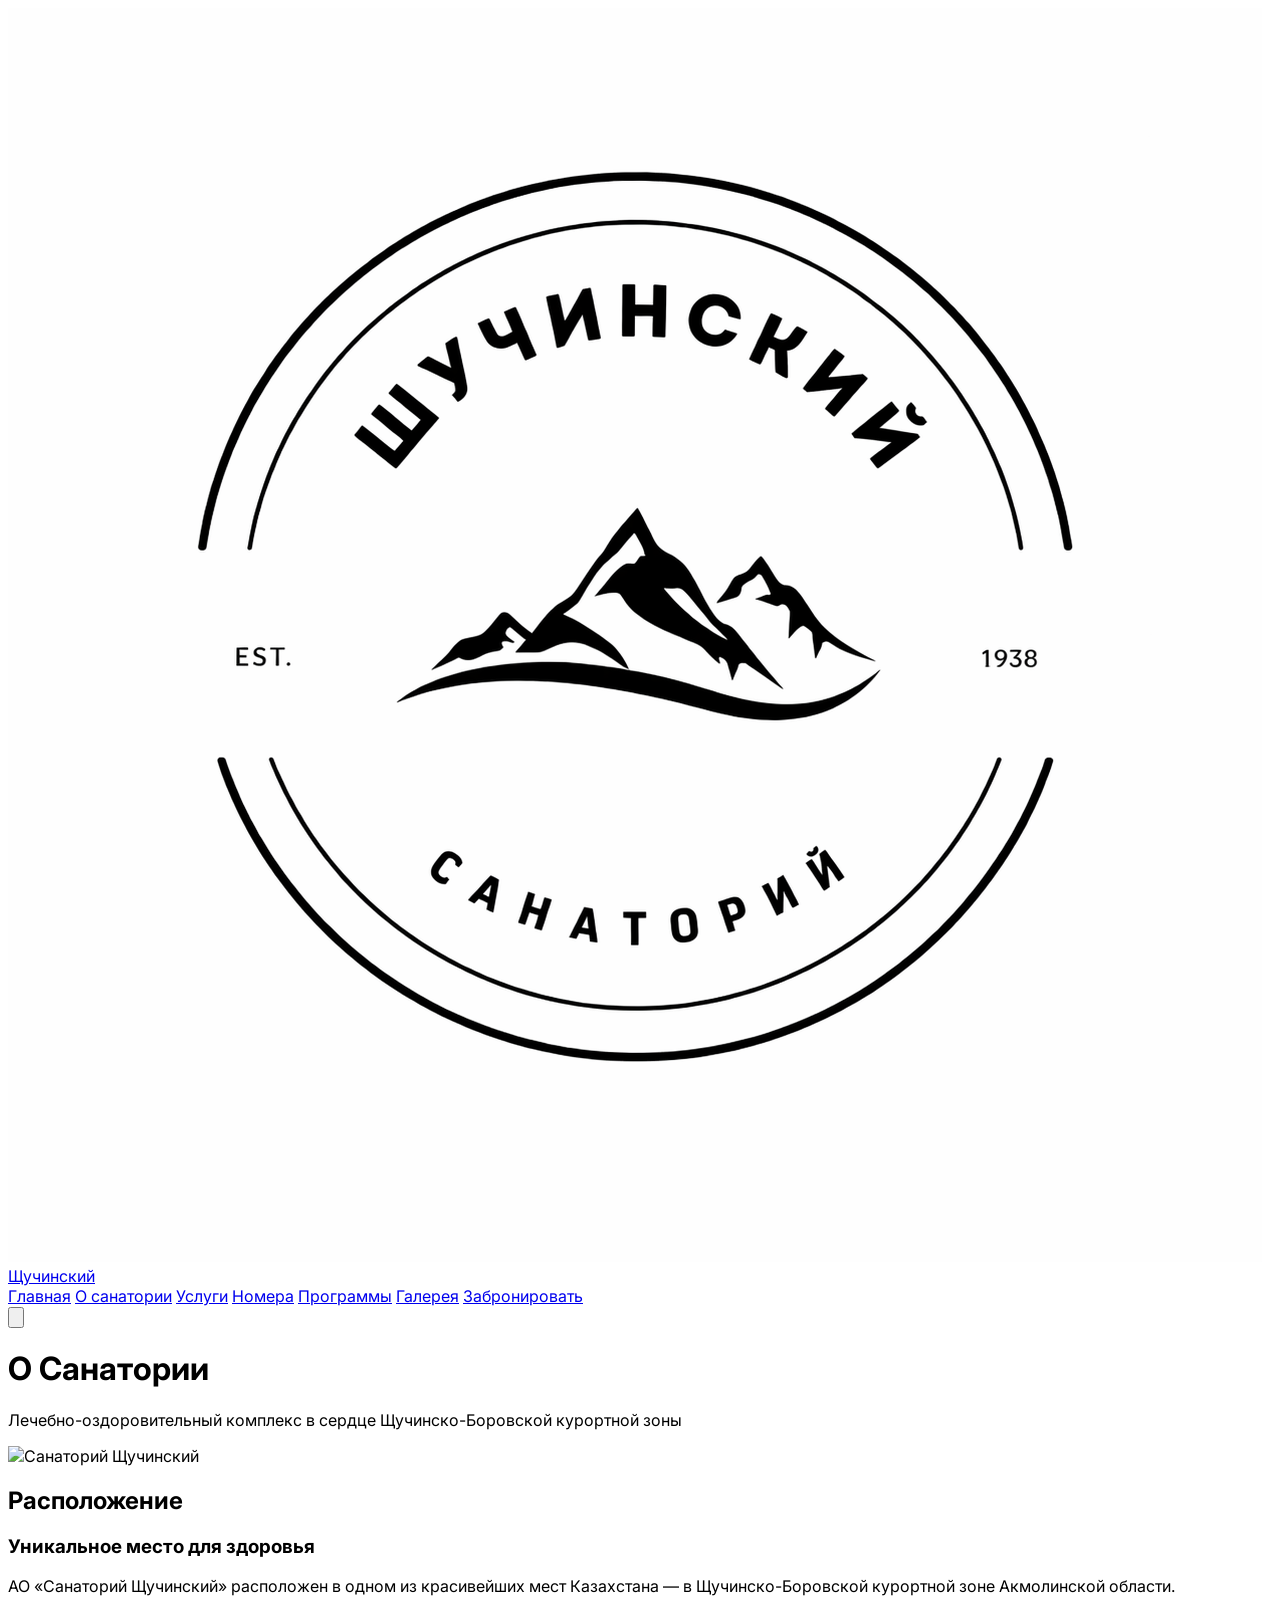
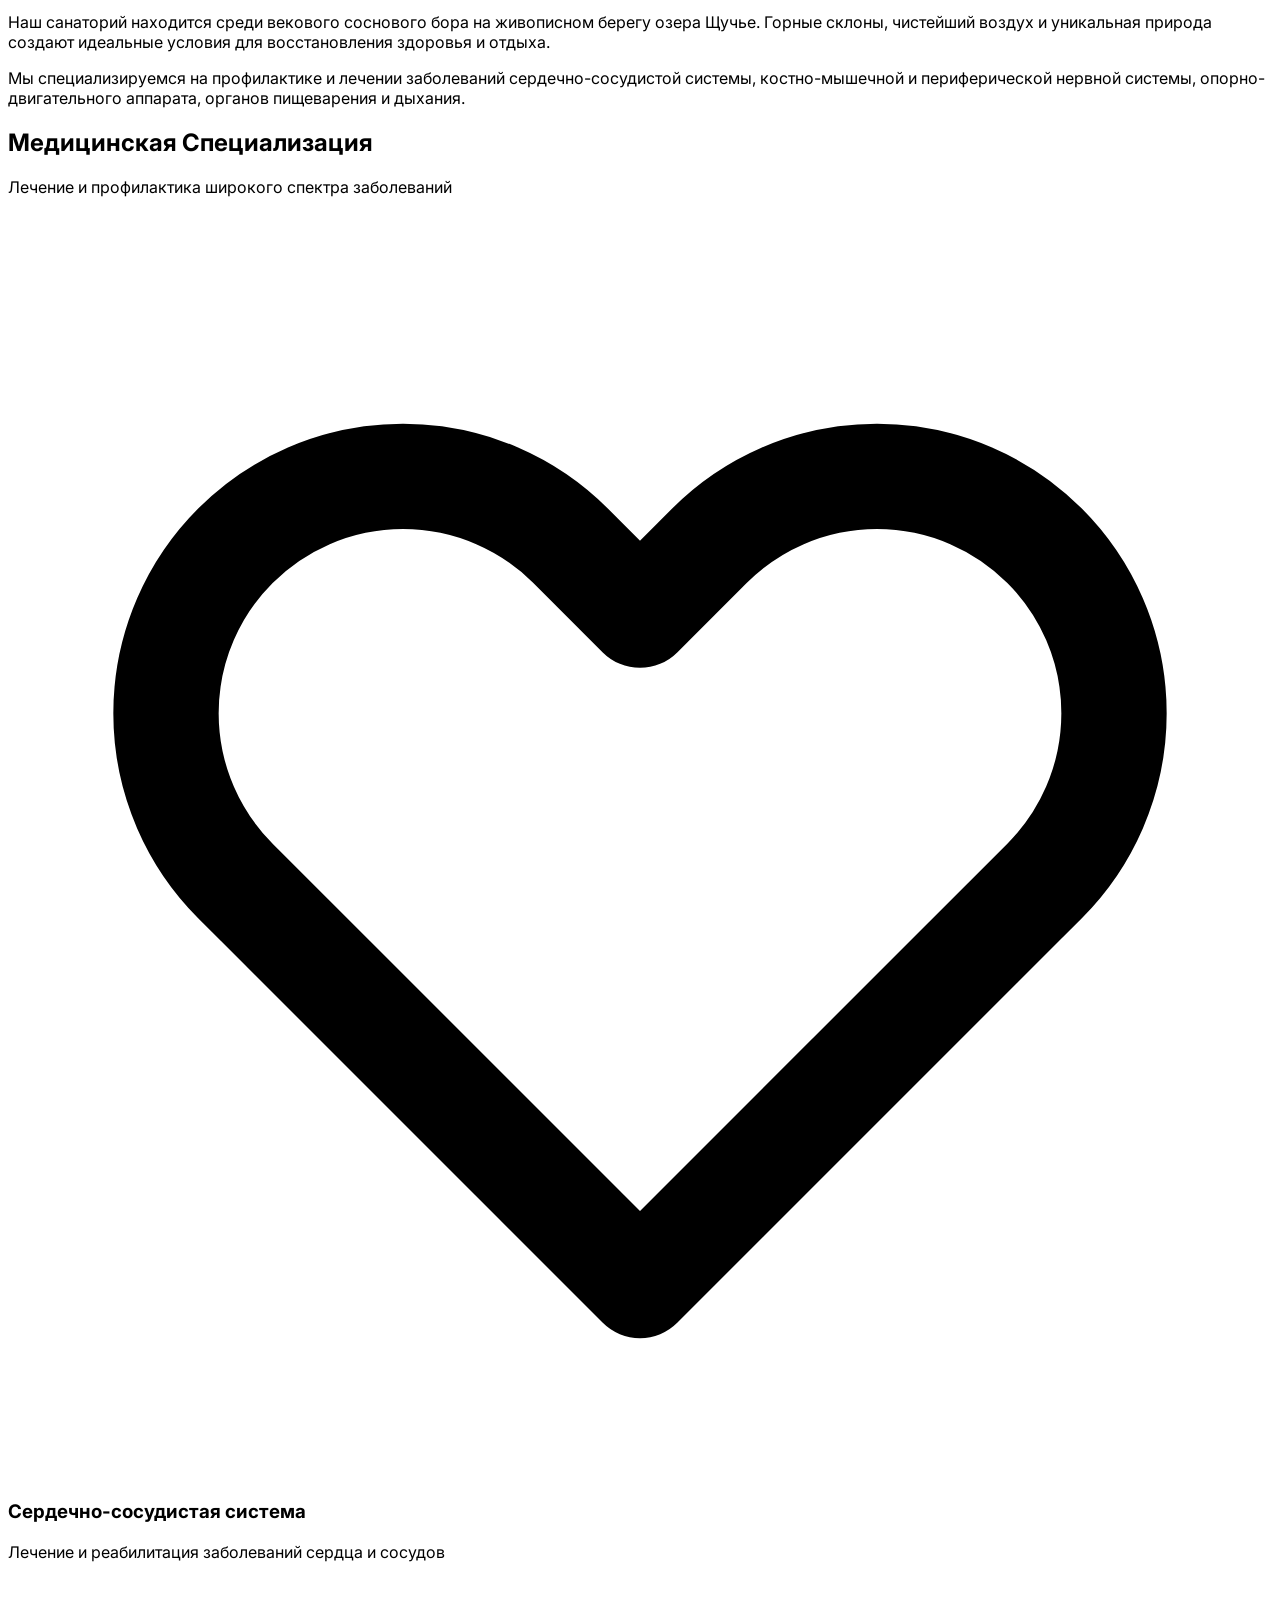
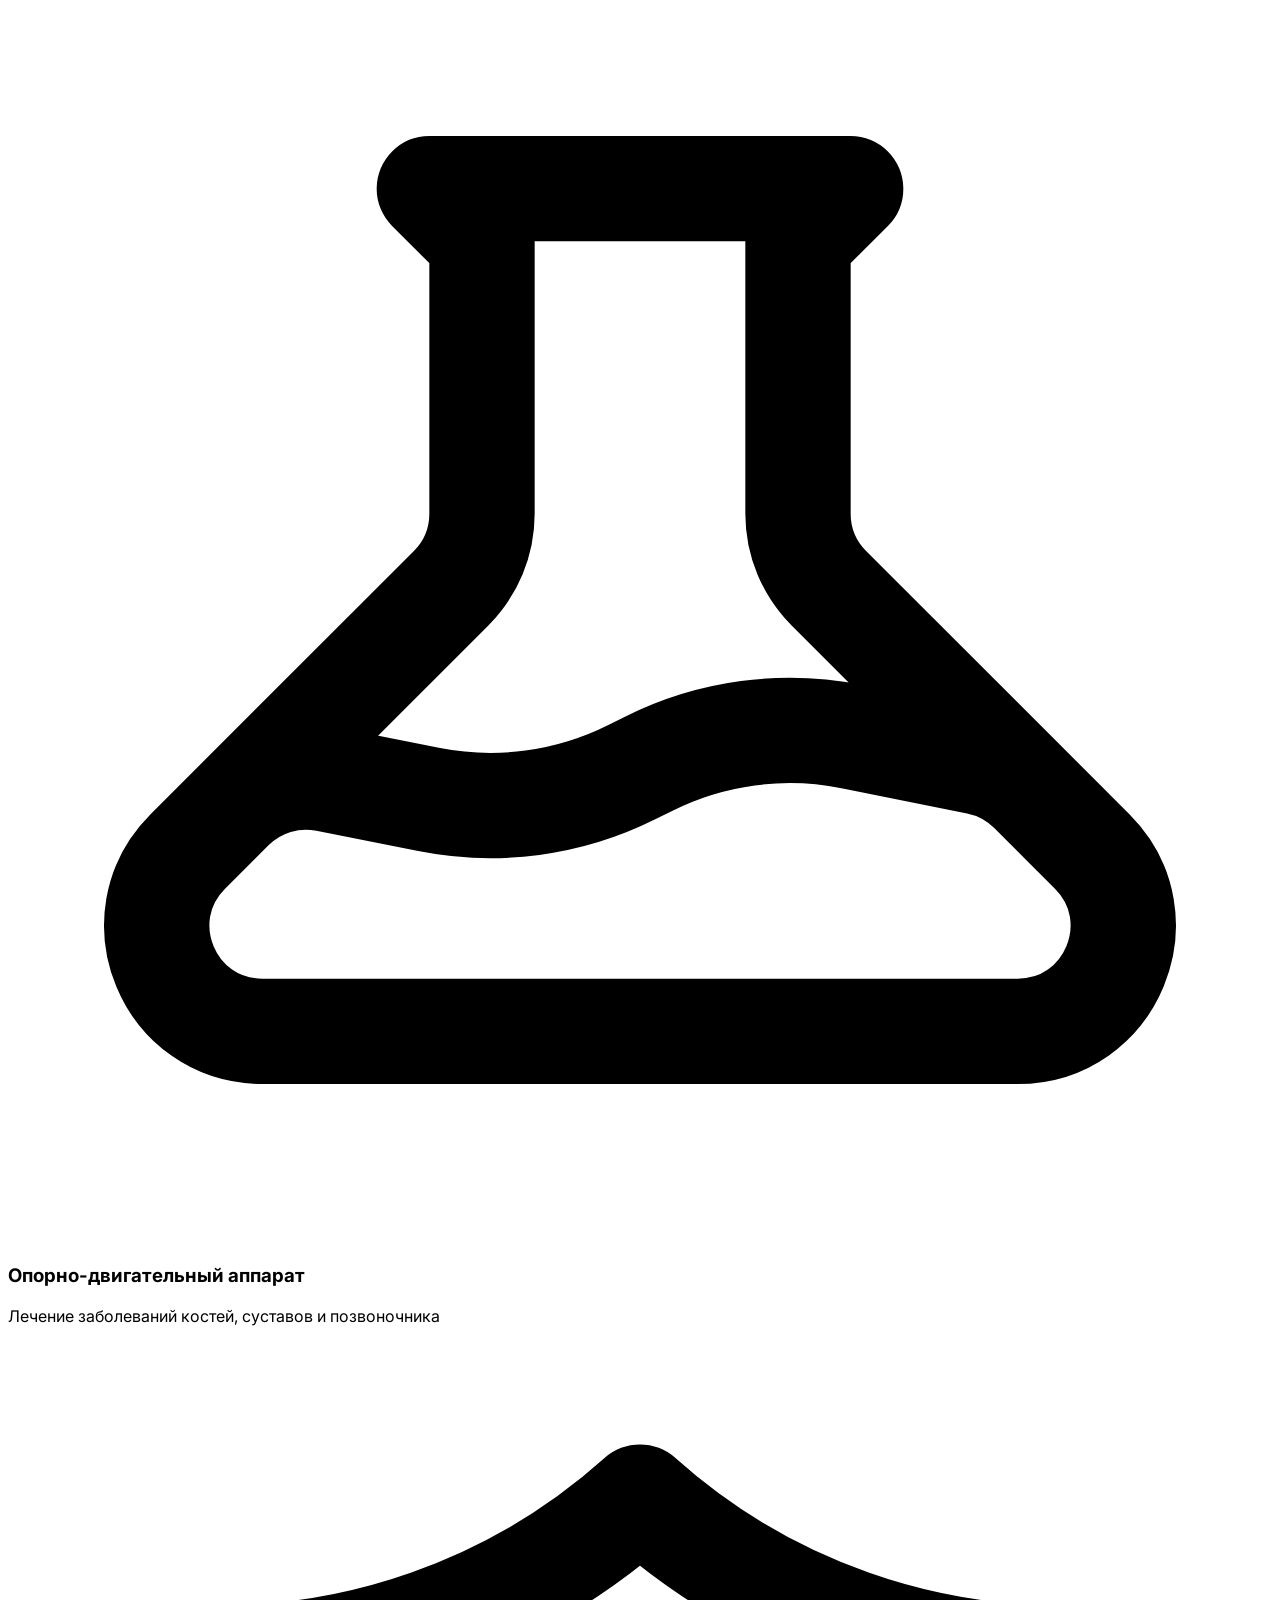
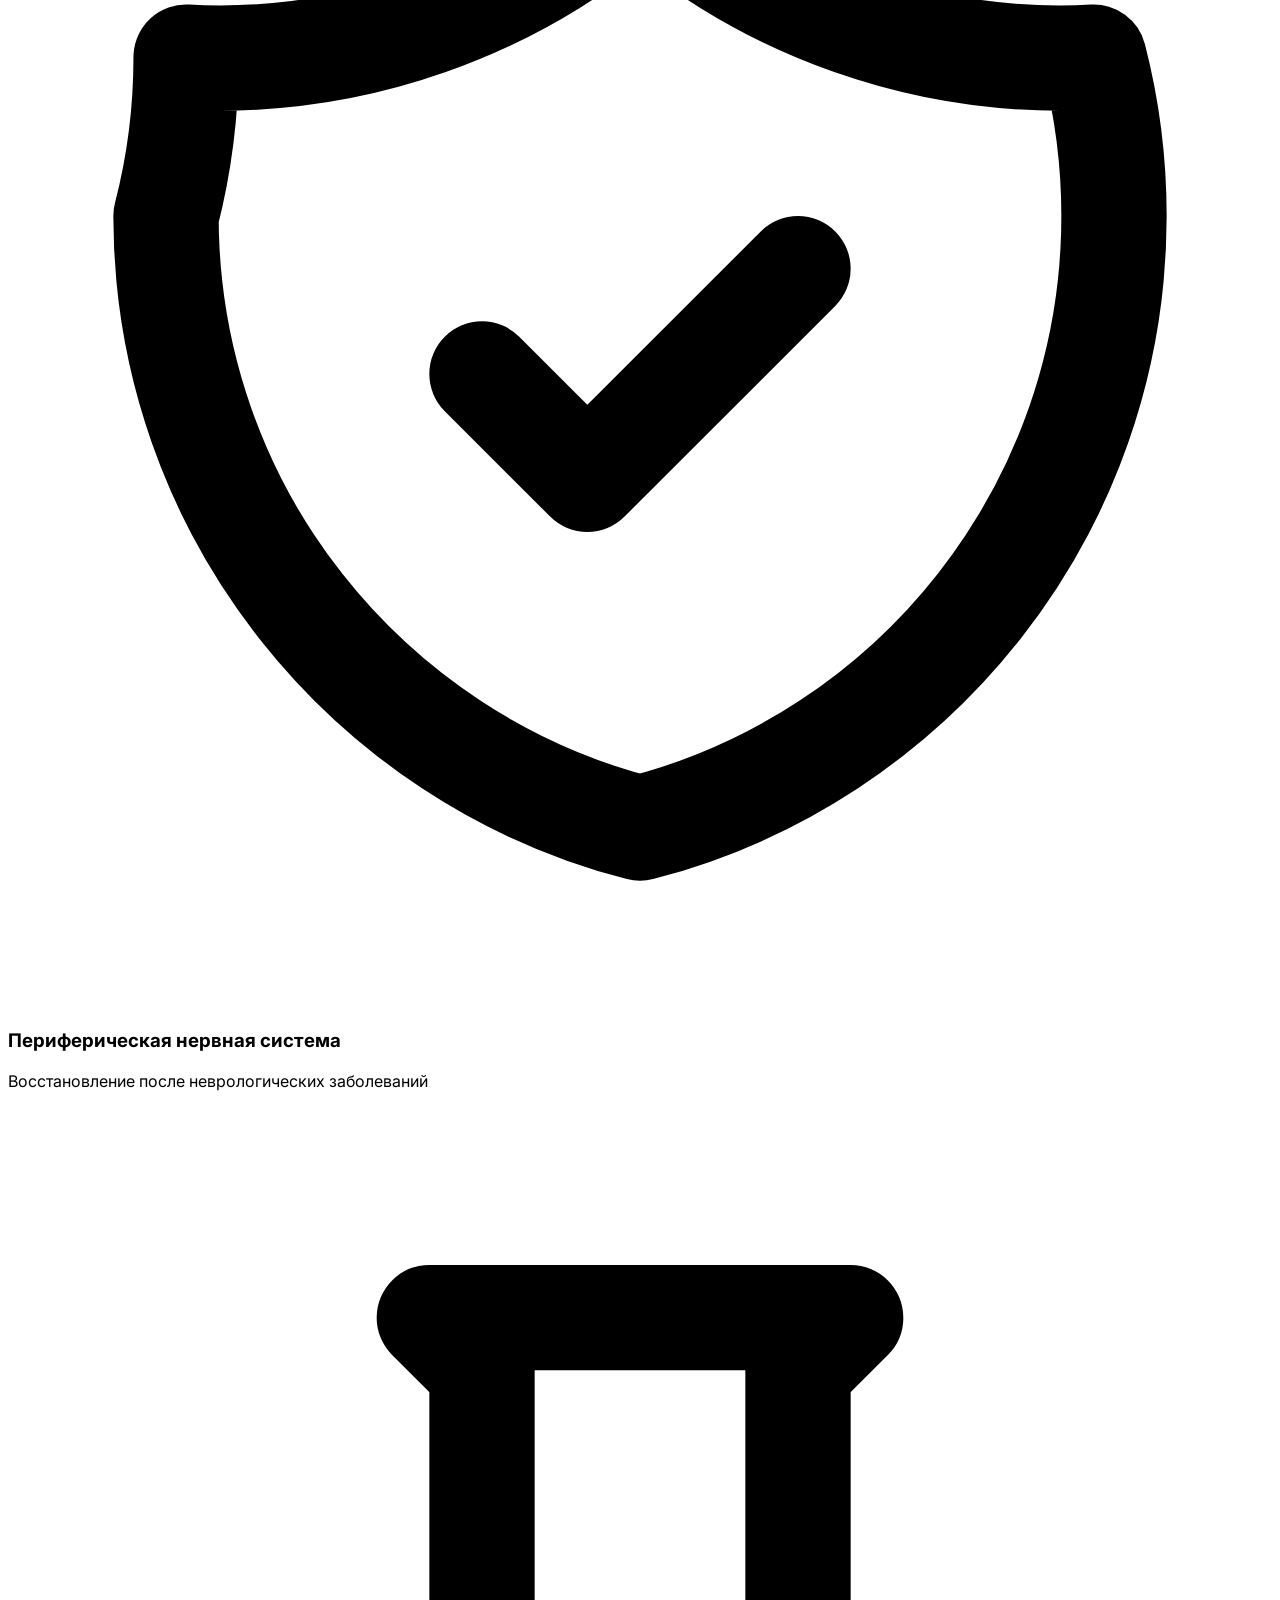
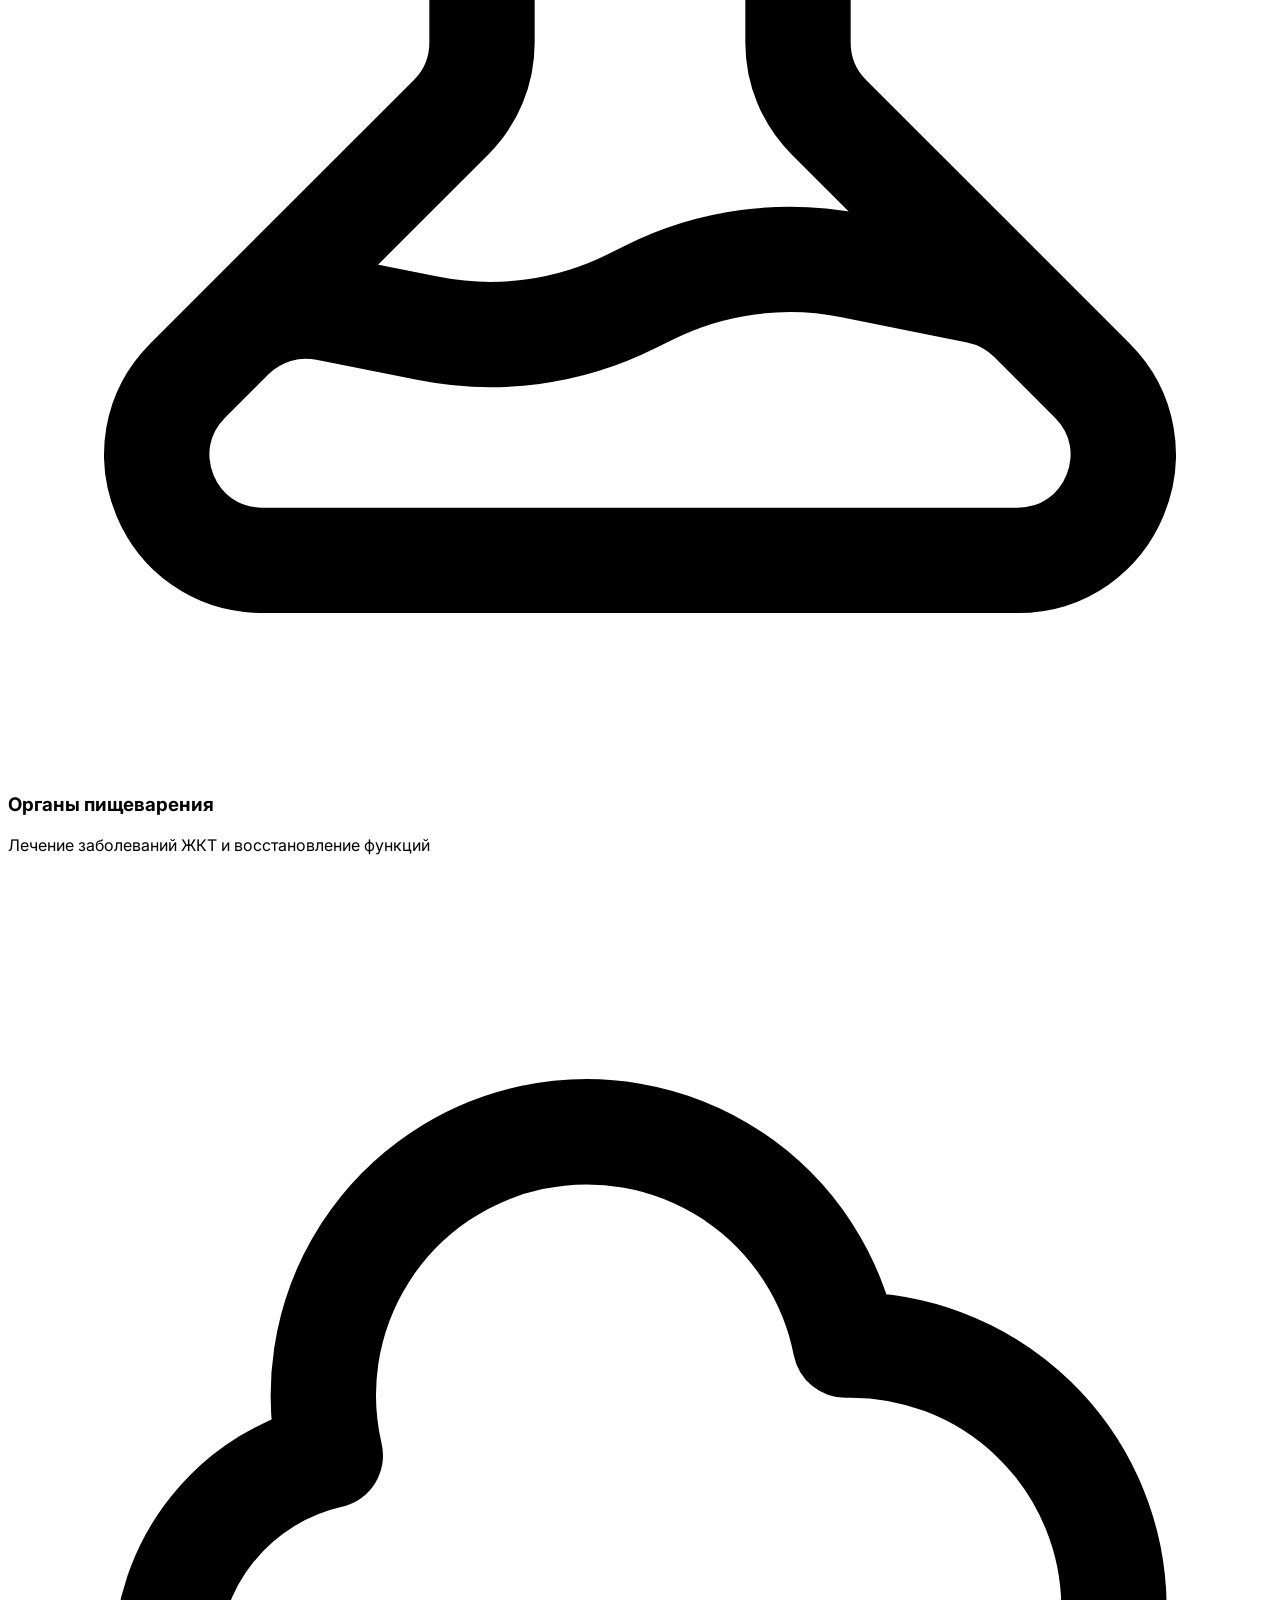
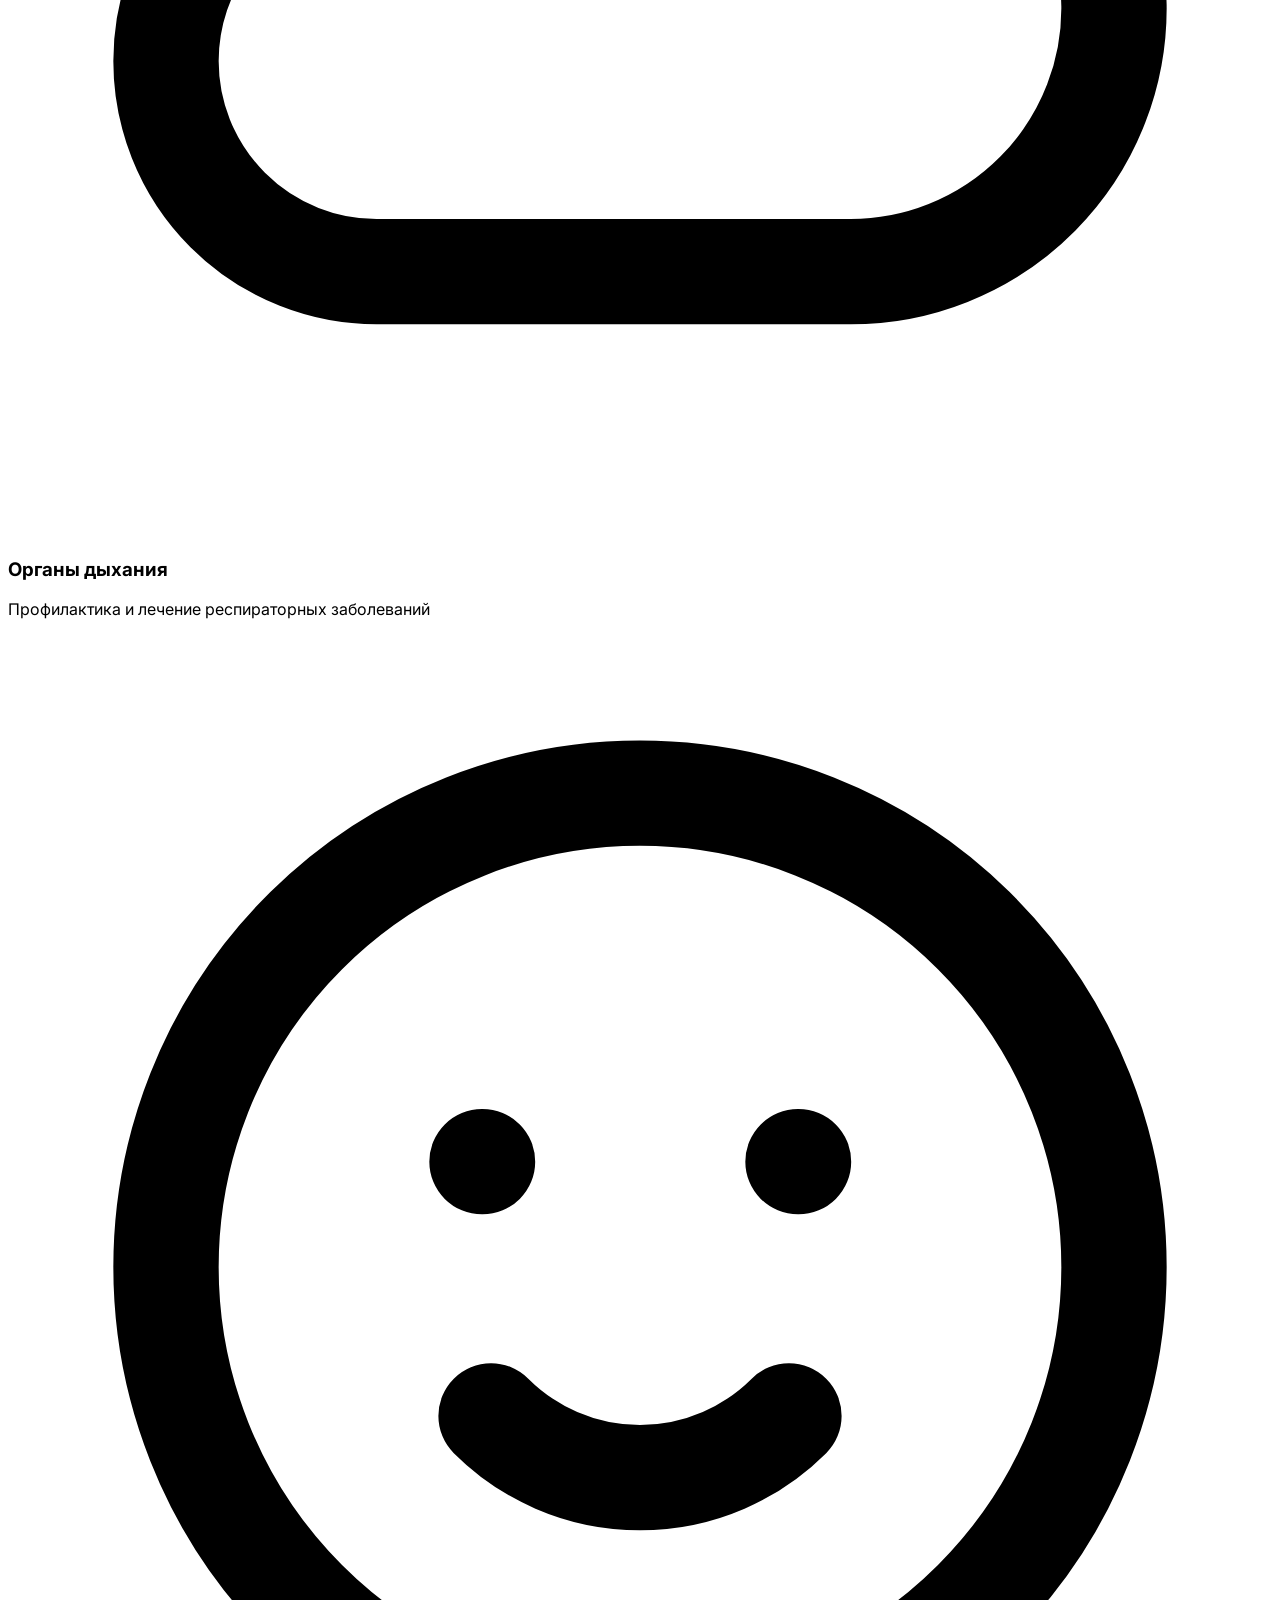
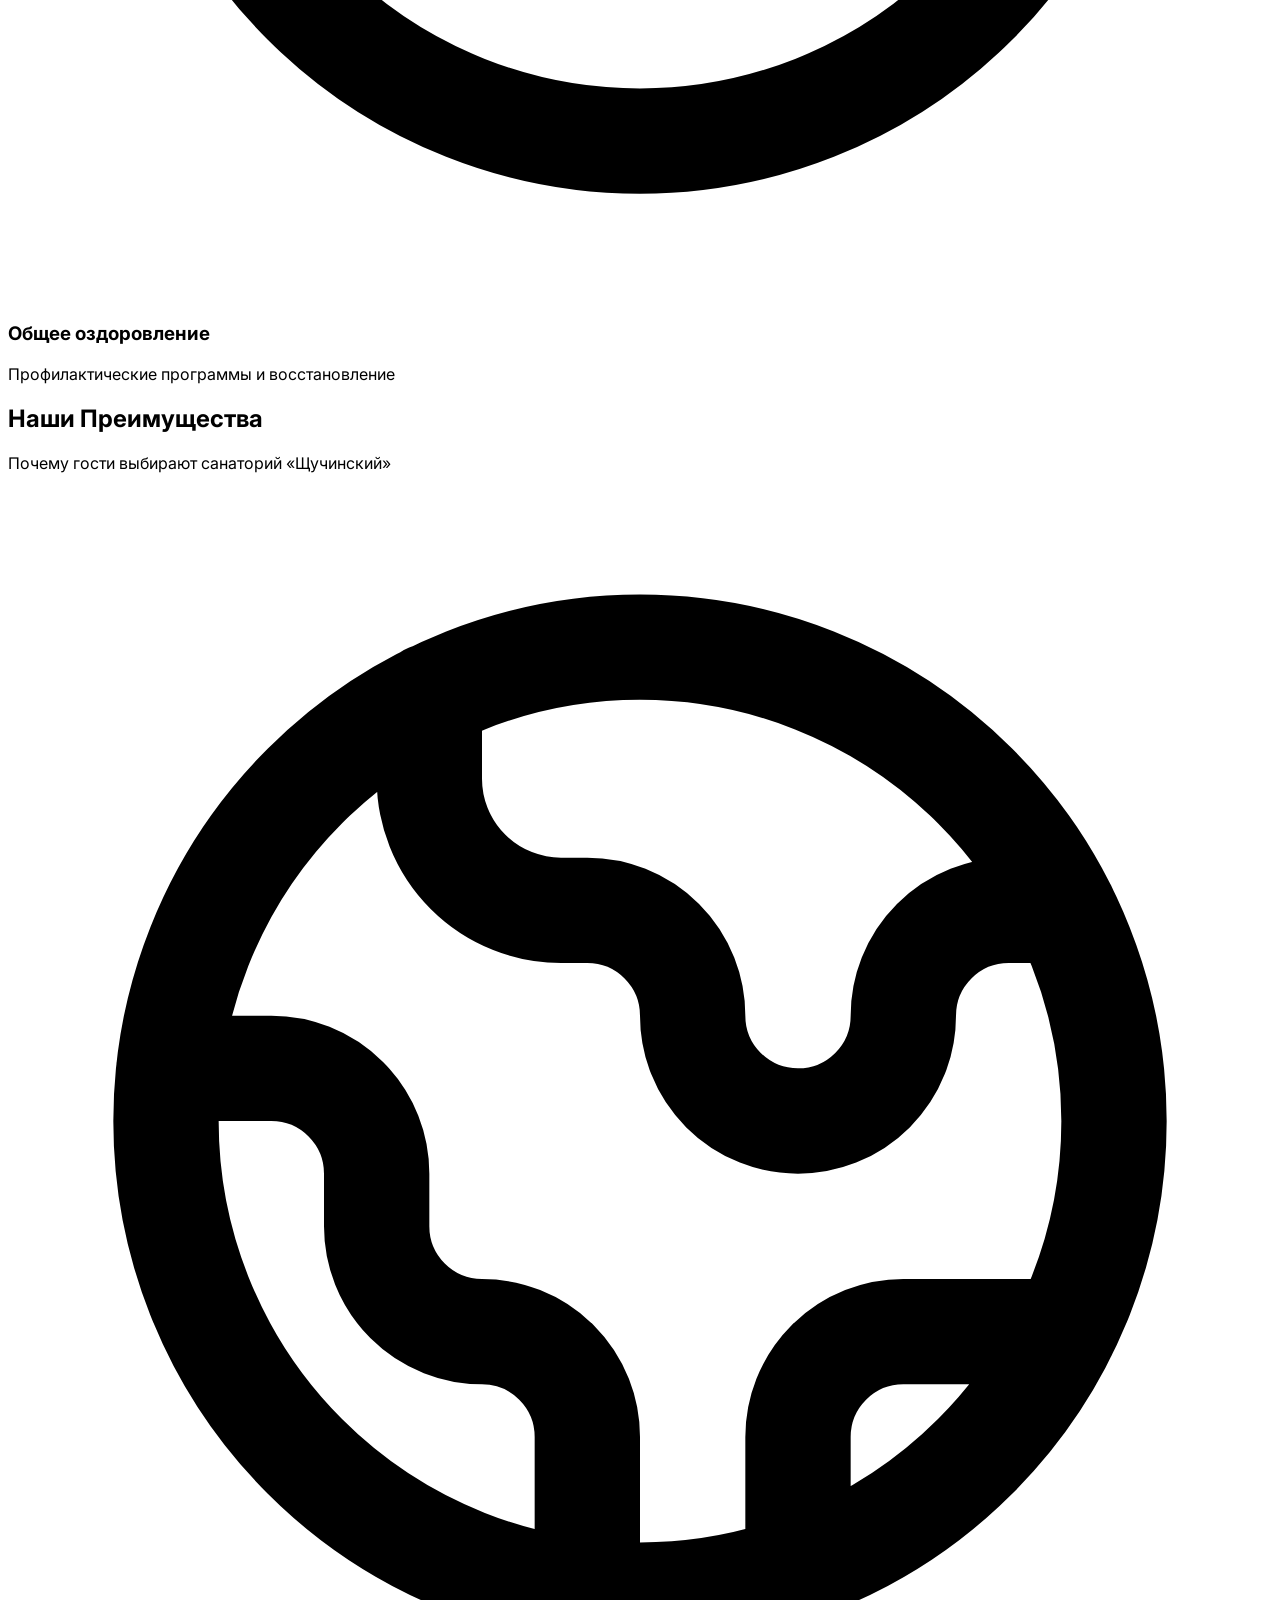
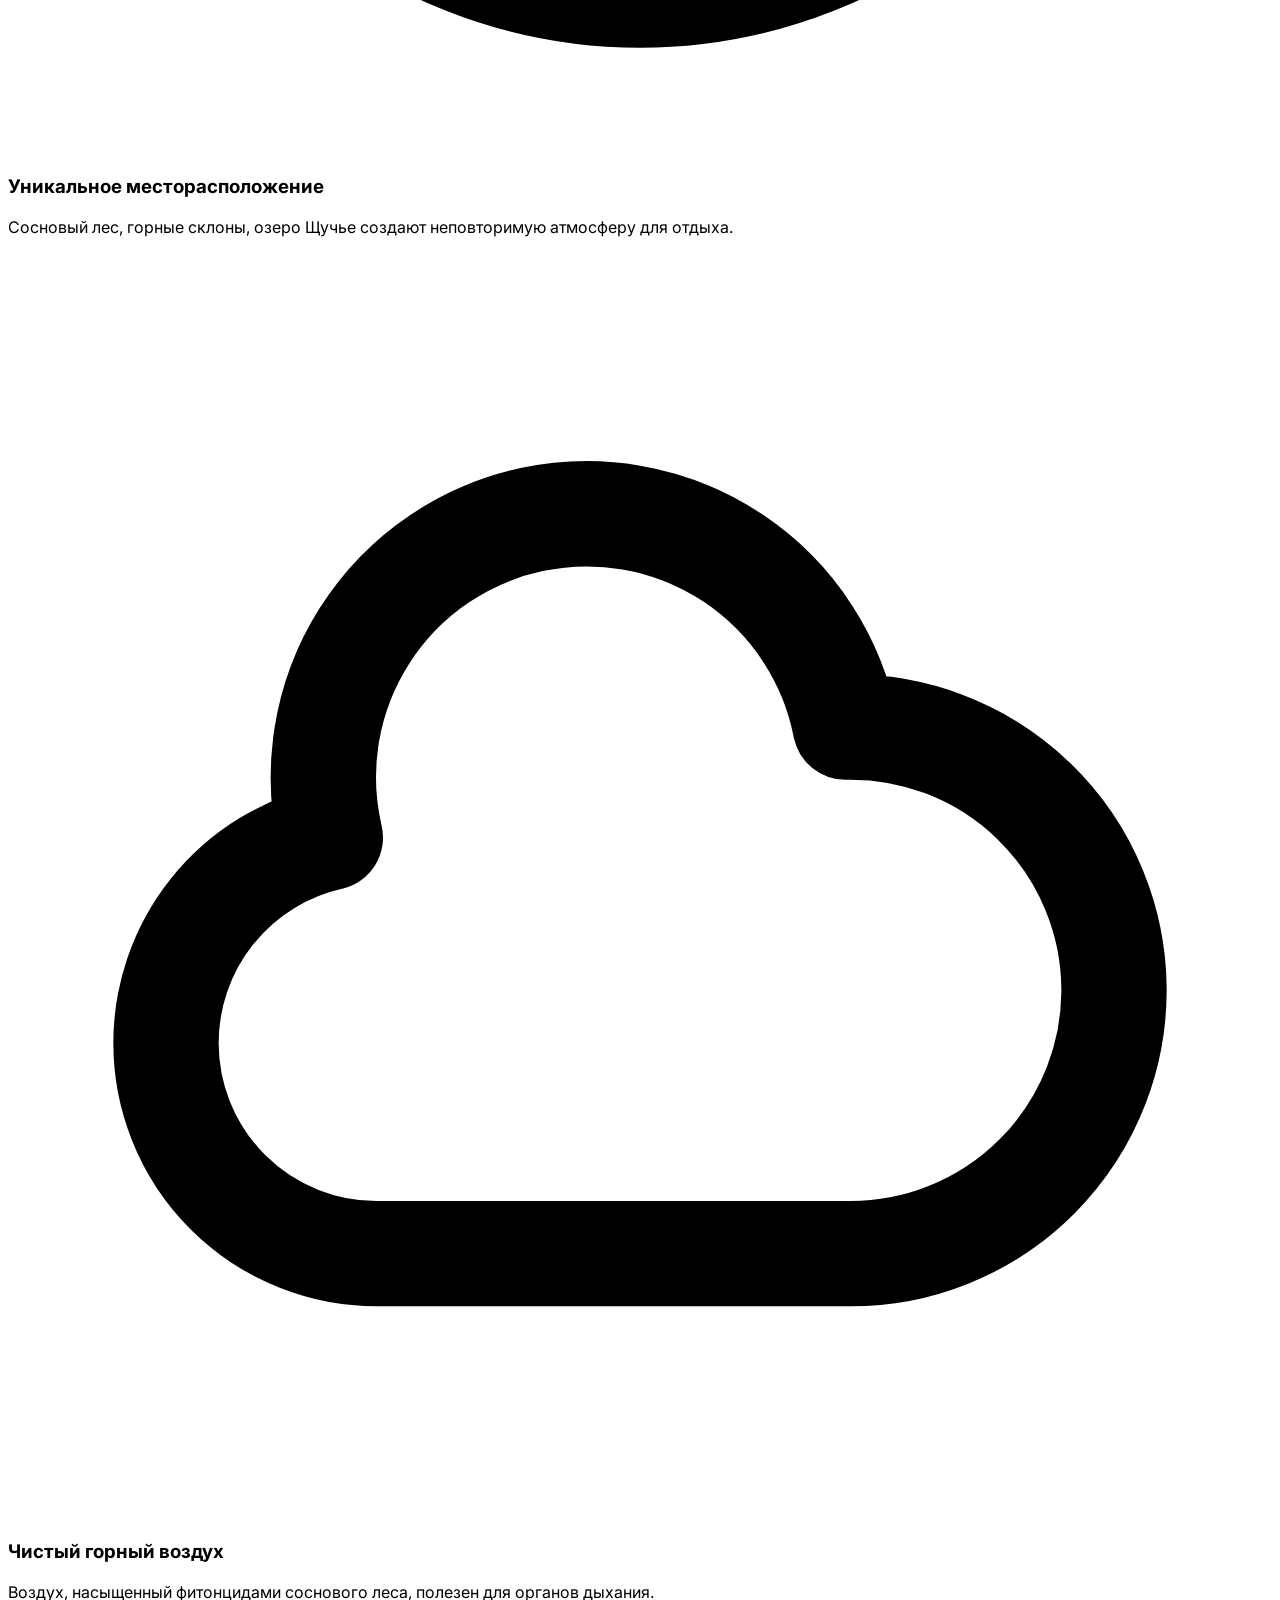
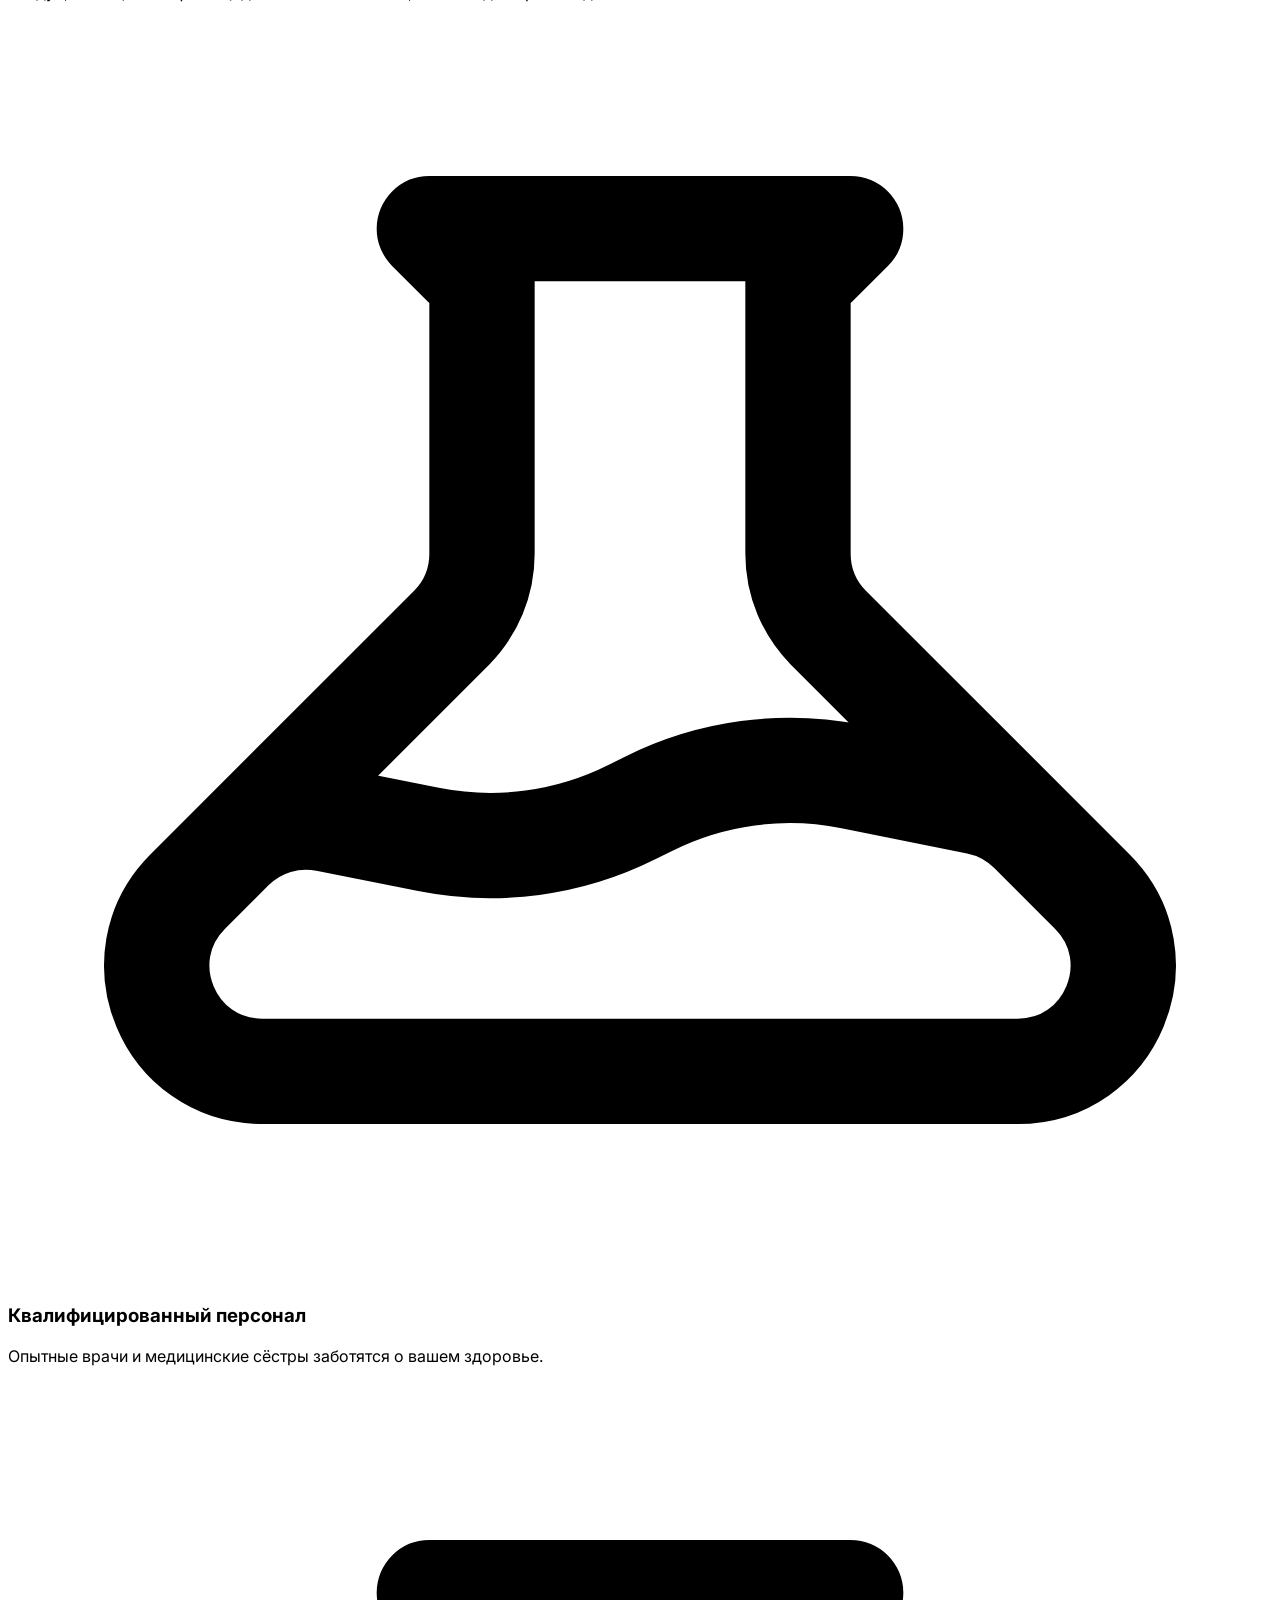
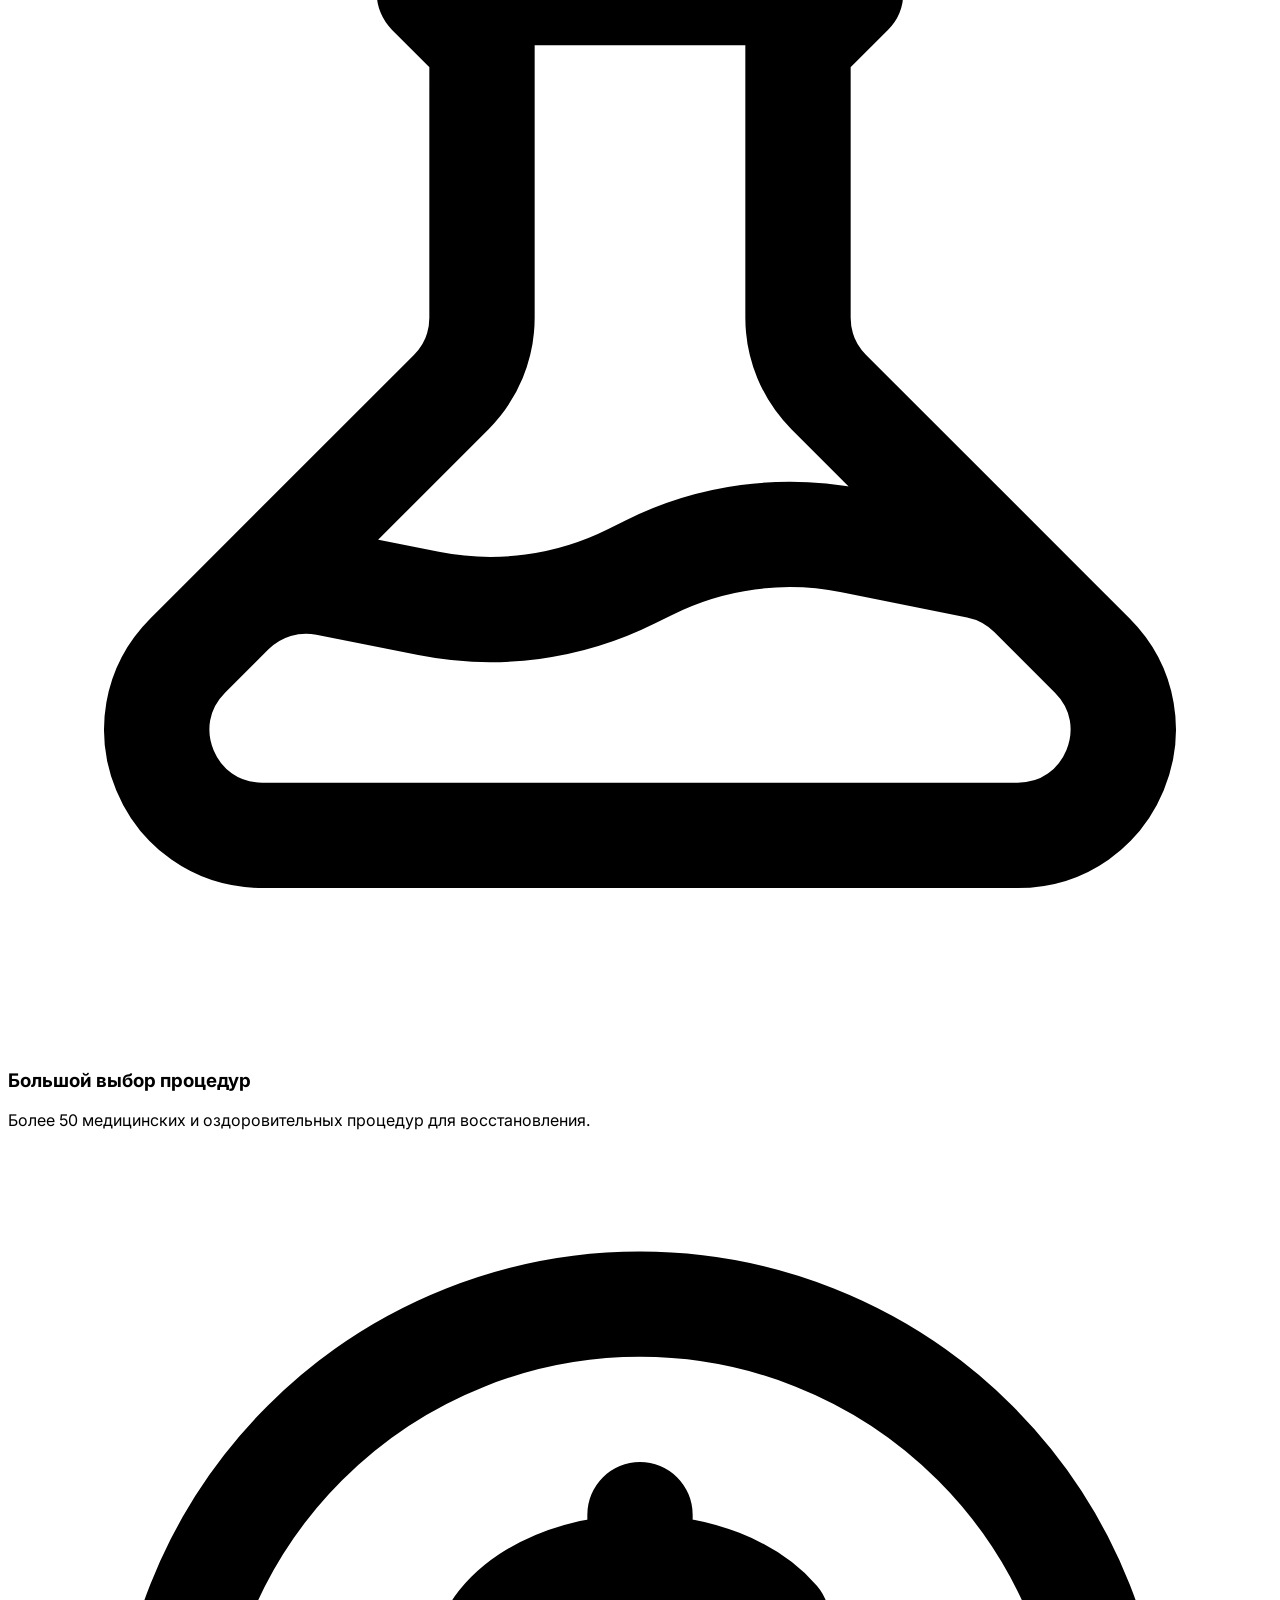
==== commit a3b21841: "Add files via upload" ====
--- a/about.html
+++ b/about.html
@@ -3,21 +3,14 @@
 <head>
     <meta charset="UTF-8">
     <meta name="viewport" content="width=device-width, initial-scale=1.0">
-    <meta name="description" content="О санатории Aura — история, миссия и команда профессионалов.">
-    <title>О нас | Sanatorium Aura</title>
+    <meta name="description" content="О санатории Щучинский — история, расположение, преимущества лечебно-оздоровительного комплекса в Бурабае.">
+    <title>О санатории | Щучинский</title>
     
-    <!-- Tailwind CSS -->
     <script src="https://cdn.tailwindcss.com"></script>
-    
-    <!-- Alpine.js -->
     <script defer src="https://cdn.jsdelivr.net/npm/alpinejs@3.x.x/dist/cdn.min.js"></script>
-    
-    <!-- Fonts -->
     <link rel="preconnect" href="https://fonts.googleapis.com">
     <link rel="preconnect" href="https://fonts.gstatic.com" crossorigin>
     <link href="https://fonts.googleapis.com/css2?family=Inter:wght@300;400;500;600;700;800&display=swap" rel="stylesheet">
-    
-    <!-- Custom CSS -->
     <link rel="stylesheet" href="css/styles.css">
 </head>
 <body class="bg-stone-50 text-stone-800" x-data="{ mobileMenuOpen: false }">
@@ -25,16 +18,14 @@
     <!-- Navigation -->
     <nav class="fixed w-full z-50 bg-white/90 backdrop-blur-md transition-all duration-300">
         <div class="container mx-auto px-6 py-4 flex justify-between items-center">
-            <a href="index.html" class="text-2xl font-bold text-teal-700 tracking-tight flex items-center gap-2">
-                <svg class="w-8 h-8" fill="none" stroke="currentColor" viewBox="0 0 24 24">
-                    <path stroke-linecap="round" stroke-linejoin="round" stroke-width="2" d="M4.318 6.318a4.5 4.5 0 000 6.364L12 20.364l7.682-7.682a4.5 4.5 0 00-6.364-6.364L12 7.636l-1.318-1.318a4.5 4.5 0 00-6.364 0z"></path>
-                </svg>
-                Aura
+            <a href="index.html" class="flex items-center gap-2">
+                <img src="images/logo.png" alt="Щучинский" class="h-20 w-auto" style="background: transparent;">
+                <span class="text-2xl font-bold text-teal-700 tracking-tight">Щучинский</span>
             </a>
             
             <div class="hidden md:flex space-x-8 items-center">
                 <a href="index.html" class="nav-link text-stone-600 hover:text-teal-600 transition-colors">Главная</a>
-                <a href="about.html" class="nav-link text-teal-600 font-semibold">О нас</a>
+                <a href="about.html" class="nav-link text-teal-600 font-semibold">О санатории</a>
                 <a href="services.html" class="nav-link text-stone-600 hover:text-teal-600 transition-colors">Услуги</a>
                 <a href="rooms.html" class="nav-link text-stone-600 hover:text-teal-600 transition-colors">Номера</a>
                 <a href="programs.html" class="nav-link text-stone-600 hover:text-teal-600 transition-colors">Программы</a>
@@ -62,7 +53,7 @@
              data-mobile-menu-panel>
             <div class="flex flex-col px-6 py-4 space-y-4">
                 <a href="index.html" class="text-stone-600 hover:text-teal-600" data-mobile-menu-link>Главная</a>
-                <a href="about.html" class="text-teal-600 font-semibold" data-mobile-menu-link>О нас</a>
+                <a href="about.html" class="text-teal-600 font-semibold" data-mobile-menu-link>О санатории</a>
                 <a href="services.html" class="text-stone-600 hover:text-teal-600" data-mobile-menu-link>Услуги</a>
                 <a href="rooms.html" class="text-stone-600 hover:text-teal-600" data-mobile-menu-link>Номера</a>
                 <a href="programs.html" class="text-stone-600 hover:text-teal-600" data-mobile-menu-link>Программы</a>
@@ -76,7 +67,7 @@
     <header class="page-header-bg h-[50vh] min-h-[400px] flex items-center justify-center text-center px-4 relative">
         <div class="max-w-4xl text-white fade-in">
             <h1 class="text-4xl md:text-6xl font-bold mb-6">О Санатории</h1>
-            <p class="text-lg md:text-xl text-stone-200 max-w-2xl mx-auto">История создания и философия вашего идеального отдыха</p>
+            <p class="text-lg md:text-xl text-stone-200 max-w-2xl mx-auto">Лечебно-оздоровительный комплекс в сердце Щучинско-Боровской курортной зоны</p>
         </div>
     </header>
 
@@ -85,198 +76,202 @@
         <div class="container mx-auto px-6">
             <div class="flex flex-col md:flex-row items-center gap-12">
                 <div class="md:w-1/2">
-                    <img src="https://image.qwenlm.ai/public_source/c7d9ebb0-6d3d-4867-8709-ac8342c48e9b/18e0be304-817a-45a1-a500-3e1771e38418.png" alt="Sanatorium Story" class="rounded-2xl shadow-xl w-full h-[500px] object-cover">
+                    <img src="https://image.qwenlm.ai/public_source/c7d9ebb0-6d3d-4867-8709-ac8342c48e9b/18e0be304-817a-45a1-a500-3e1771e38418.png" alt="Санаторий Щучинский" class="rounded-2xl shadow-xl w-full h-[500px] object-cover">
                 </div>
                 <div class="md:w-1/2 space-y-6">
-                    <h2 class="text-teal-600 font-semibold tracking-wide uppercase text-sm">Наша История</h2>
-                    <h3 class="text-3xl md:text-4xl font-bold text-stone-900">Традиции здоровья с 2010 года</h3>
+                    <h2 class="text-teal-600 font-semibold tracking-wide uppercase text-sm">Расположение</h2>
+                    <h3 class="text-3xl md:text-4xl font-bold text-stone-900">Уникальное место для здоровья</h3>
                     <p class="text-stone-600 leading-relaxed">
-                        Санаторий Aura начал свою историю в 2010 году, когда группа энтузиастов — врачей, экологов и архитекторов — объединилась с мечтой создать место, где природа и медицина работают в гармонии.
+                        АО «Санаторий Щучинский» расположен в одном из красивейших мест Казахстана — в Щучинско-Боровской курортной зоне Акмолинской области.
                     </p>
                     <p class="text-stone-600 leading-relaxed">
-                        Мы выбрали экологически чистый район Алтайского края, где кристально чистый воздух, целебные источники и нетронутая природа создают идеальные условия для восстановления здоровья.
+                        Наш санаторий находится среди векового соснового бора на живописном берегу озера Щучье. Горные склоны, чистейший воздух и уникальная природа создают идеальные условия для восстановления здоровья и отдыха.
                     </p>
                     <p class="text-stone-600 leading-relaxed">
-                        За 15 лет работы мы помогли более чем 50 000 гостей восстановить здоровье, снять стресс и найти внутреннюю гармонию.
+                        Мы специализируемся на профилактике и лечении заболеваний сердечно-сосудистой системы, костно-мышечной и периферической нервной системы, опорно-двигательного аппарата, органов пищеварения и дыхания.
                     </p>
                 </div>
             </div>
         </div>
     </section>
 
-    <!-- Mission & Values -->
+    <!-- Medical Specializations -->
     <section class="py-20 bg-stone-100">
         <div class="container mx-auto px-6">
             <div class="text-center mb-16">
-                <h2 class="text-3xl md:text-4xl font-bold text-stone-900 mb-4">Наша Миссия и Ценности</h2>
-                <p class="text-stone-600 max-w-2xl mx-auto">То, во что мы верим и к чему стремимся каждый день</p>
-            </div>
-
-            <div class="grid md:grid-cols-3 gap-8">
-                <div class="bg-white rounded-2xl p-8 shadow-lg text-center">
-                    <div class="w-16 h-16 bg-teal-100 rounded-full flex items-center justify-center mx-auto mb-6">
-                        <svg class="w-8 h-8 text-teal-600" fill="none" stroke="currentColor" viewBox="0 0 24 24">
+                <h2 class="text-3xl md:text-4xl font-bold text-stone-900 mb-4">Медицинская Специализация</h2>
+                <p class="text-stone-600 max-w-2xl mx-auto">Лечение и профилактика широкого спектра заболеваний</p>
+            </div>
+
+            <div class="grid md:grid-cols-2 lg:grid-cols-3 gap-6">
+                <div class="bg-white rounded-2xl p-6 shadow-lg">
+                    <div class="w-12 h-12 bg-red-100 rounded-full flex items-center justify-center mb-4">
+                        <svg class="w-6 h-6 text-red-600" fill="none" stroke="currentColor" viewBox="0 0 24 24">
                             <path stroke-linecap="round" stroke-linejoin="round" stroke-width="2" d="M4.318 6.318a4.5 4.5 0 000 6.364L12 20.364l7.682-7.682a4.5 4.5 0 00-6.364-6.364L12 7.636l-1.318-1.318a4.5 4.5 0 00-6.364 0z"></path>
                         </svg>
                     </div>
-                    <h3 class="text-xl font-bold text-stone-800 mb-4">Забота о здоровье</h3>
-                    <p class="text-stone-600">Индивидуальный подход к каждому гостю, современные медицинские методики и внимательный персонал.</p>
-                </div>
-
-                <div class="bg-white rounded-2xl p-8 shadow-lg text-center">
-                    <div class="w-16 h-16 bg-teal-100 rounded-full flex items-center justify-center mx-auto mb-6">
-                        <svg class="w-8 h-8 text-teal-600" fill="none" stroke="currentColor" viewBox="0 0 24 24">
+                    <h3 class="text-lg font-bold text-stone-800 mb-2">Сердечно-сосудистая система</h3>
+                    <p class="text-stone-600 text-sm">Лечение и реабилитация заболеваний сердца и сосудов</p>
+                </div>
+
+                <div class="bg-white rounded-2xl p-6 shadow-lg">
+                    <div class="w-12 h-12 bg-blue-100 rounded-full flex items-center justify-center mb-4">
+                        <svg class="w-6 h-6 text-blue-600" fill="none" stroke="currentColor" viewBox="0 0 24 24">
+                            <path stroke-linecap="round" stroke-linejoin="round" stroke-width="2" d="M19.428 15.428a2 2 0 00-1.022-.547l-2.384-.477a6 6 0 00-3.86.517l-.318.158a6 6 0 01-3.86.517L6.05 15.21a2 2 0 00-1.806.547M8 4h8l-1 1v5.172a2 2 0 00.586 1.414l5 5c1.26 1.26.367 3.414-1.415 3.414H4.828c-1.782 0-2.674-2.154-1.414-3.414l5-5A2 2 0 009 10.172V5L8 4z"></path>
+                        </svg>
+                    </div>
+                    <h3 class="text-lg font-bold text-stone-800 mb-2">Опорно-двигательный аппарат</h3>
+                    <p class="text-stone-600 text-sm">Лечение заболеваний костей, суставов и позвоночника</p>
+                </div>
+
+                <div class="bg-white rounded-2xl p-6 shadow-lg">
+                    <div class="w-12 h-12 bg-green-100 rounded-full flex items-center justify-center mb-4">
+                        <svg class="w-6 h-6 text-green-600" fill="none" stroke="currentColor" viewBox="0 0 24 24">
+                            <path stroke-linecap="round" stroke-linejoin="round" stroke-width="2" d="M9 12l2 2 4-4m5.618-4.016A11.955 11.955 0 0112 2.944a11.955 11.955 0 01-8.618 3.04A12.02 12.02 0 013 9c0 5.591 3.824 10.29 9 11.622 5.176-1.332 9-6.03 9-11.622 0-1.042-.133-2.052-.382-3.016z"></path>
+                        </svg>
+                    </div>
+                    <h3 class="text-lg font-bold text-stone-800 mb-2">Периферическая нервная система</h3>
+                    <p class="text-stone-600 text-sm">Восстановление после неврологических заболеваний</p>
+                </div>
+
+                <div class="bg-white rounded-2xl p-6 shadow-lg">
+                    <div class="w-12 h-12 bg-yellow-100 rounded-full flex items-center justify-center mb-4">
+                        <svg class="w-6 h-6 text-yellow-600" fill="none" stroke="currentColor" viewBox="0 0 24 24">
+                            <path stroke-linecap="round" stroke-linejoin="round" stroke-width="2" d="M19.428 15.428a2 2 0 00-1.022-.547l-2.384-.477a6 6 0 00-3.86.517l-.318.158a6 6 0 01-3.86.517L6.05 15.21a2 2 0 00-1.806.547M8 4h8l-1 1v5.172a2 2 0 00.586 1.414l5 5c1.26 1.26.367 3.414-1.415 3.414H4.828c-1.782 0-2.674-2.154-1.414-3.414l5-5A2 2 0 009 10.172V5L8 4z"></path>
+                        </svg>
+                    </div>
+                    <h3 class="text-lg font-bold text-stone-800 mb-2">Органы пищеварения</h3>
+                    <p class="text-stone-600 text-sm">Лечение заболеваний ЖКТ и восстановление функций</p>
+                </div>
+
+                <div class="bg-white rounded-2xl p-6 shadow-lg">
+                    <div class="w-12 h-12 bg-cyan-100 rounded-full flex items-center justify-center mb-4">
+                        <svg class="w-6 h-6 text-cyan-600" fill="none" stroke="currentColor" viewBox="0 0 24 24">
+                            <path stroke-linecap="round" stroke-linejoin="round" stroke-width="2" d="M3 15a4 4 0 004 4h9a5 5 0 10-.1-9.999 5.002 5.002 0 10-9.78 2.096A4.001 4.001 0 003 15z"></path>
+                        </svg>
+                    </div>
+                    <h3 class="text-lg font-bold text-stone-800 mb-2">Органы дыхания</h3>
+                    <p class="text-stone-600 text-sm">Профилактика и лечение респираторных заболеваний</p>
+                </div>
+
+                <div class="bg-white rounded-2xl p-6 shadow-lg">
+                    <div class="w-12 h-12 bg-purple-100 rounded-full flex items-center justify-center mb-4">
+                        <svg class="w-6 h-6 text-purple-600" fill="none" stroke="currentColor" viewBox="0 0 24 24">
+                            <path stroke-linecap="round" stroke-linejoin="round" stroke-width="2" d="M14.828 14.828a4 4 0 01-5.656 0M9 10h.01M15 10h.01M21 12a9 9 0 11-18 0 9 9 0 0118 0z"></path>
+                        </svg>
+                    </div>
+                    <h3 class="text-lg font-bold text-stone-800 mb-2">Общее оздоровление</h3>
+                    <p class="text-stone-600 text-sm">Профилактические программы и восстановление</p>
+                </div>
+            </div>
+        </div>
+    </section>
+
+    <!-- Advantages -->
+    <section class="py-20 bg-white">
+        <div class="container mx-auto px-6">
+            <div class="text-center mb-16">
+                <h2 class="text-3xl md:text-4xl font-bold text-stone-900 mb-4">Наши Преимущества</h2>
+                <p class="text-stone-600 max-w-2xl mx-auto">Почему гости выбирают санаторий «Щучинский»</p>
+            </div>
+
+            <div class="grid md:grid-cols-2 gap-8">
+                <div class="flex gap-4">
+                    <div class="w-12 h-12 bg-teal-100 rounded-full flex items-center justify-center flex-shrink-0">
+                        <svg class="w-6 h-6 text-teal-600" fill="none" stroke="currentColor" viewBox="0 0 24 24">
                             <path stroke-linecap="round" stroke-linejoin="round" stroke-width="2" d="M3.055 11H5a2 2 0 012 2v1a2 2 0 002 2 2 2 0 012 2v2.945M8 3.935V5.5A2.5 2.5 0 0010.5 8h.5a2 2 0 012 2 2 2 0 104 0 2 2 0 012-2h1.064M15 20.488V18a2 2 0 012-2h3.064M21 12a9 9 0 11-18 0 9 9 0 0118 0z"></path>
                         </svg>
                     </div>
-                    <h3 class="text-xl font-bold text-stone-800 mb-4">Экологичность</h3>
-                    <p class="text-stone-600">Мы бережно относимся к природе, используем эко-материалы и поддерживаем чистоту окружающей среды.</p>
-                </div>
-
-                <div class="bg-white rounded-2xl p-8 shadow-lg text-center">
-                    <div class="w-16 h-16 bg-teal-100 rounded-full flex items-center justify-center mx-auto mb-6">
-                        <svg class="w-8 h-8 text-teal-600" fill="none" stroke="currentColor" viewBox="0 0 24 24">
-                            <path stroke-linecap="round" stroke-linejoin="round" stroke-width="2" d="M5 3v4M3 5h4M6 17v4m-2-2h4m5-16l2.286 6.857L21 12l-5.714 2.143L13 21l-2.286-6.857L5 12l5.714-2.143L13 3z"></path>
-                        </svg>
-                    </div>
-                    <h3 class="text-xl font-bold text-stone-800 mb-4">Премиальный сервис</h3>
-                    <p class="text-stone-600">Высокий уровень комфорта, внимание к деталям и персонализированное обслуживание.</p>
-                </div>
-            </div>
-        </div>
-    </section>
-
-    <!-- Statistics -->
+                    <div>
+                        <h3 class="text-lg font-bold text-stone-800 mb-2">Уникальное месторасположение</h3>
+                        <p class="text-stone-600">Сосновый лес, горные склоны, озеро Щучье создают неповторимую атмосферу для отдыха.</p>
+                    </div>
+                </div>
+
+                <div class="flex gap-4">
+                    <div class="w-12 h-12 bg-teal-100 rounded-full flex items-center justify-center flex-shrink-0">
+                        <svg class="w-6 h-6 text-teal-600" fill="none" stroke="currentColor" viewBox="0 0 24 24">
+                            <path stroke-linecap="round" stroke-linejoin="round" stroke-width="2" d="M3 15a4 4 0 004 4h9a5 5 0 10-.1-9.999 5.002 5.002 0 10-9.78 2.096A4.001 4.001 0 003 15z"></path>
+                        </svg>
+                    </div>
+                    <div>
+                        <h3 class="text-lg font-bold text-stone-800 mb-2">Чистый горный воздух</h3>
+                        <p class="text-stone-600">Воздух, насыщенный фитонцидами соснового леса, полезен для органов дыхания.</p>
+                    </div>
+                </div>
+
+                <div class="flex gap-4">
+                    <div class="w-12 h-12 bg-teal-100 rounded-full flex items-center justify-center flex-shrink-0">
+                        <svg class="w-6 h-6 text-teal-600" fill="none" stroke="currentColor" viewBox="0 0 24 24">
+                            <path stroke-linecap="round" stroke-linejoin="round" stroke-width="2" d="M19.428 15.428a2 2 0 00-1.022-.547l-2.384-.477a6 6 0 00-3.86.517l-.318.158a6 6 0 01-3.86.517L6.05 15.21a2 2 0 00-1.806.547M8 4h8l-1 1v5.172a2 2 0 00.586 1.414l5 5c1.26 1.26.367 3.414-1.415 3.414H4.828c-1.782 0-2.674-2.154-1.414-3.414l5-5A2 2 0 009 10.172V5L8 4z"></path>
+                        </svg>
+                    </div>
+                    <div>
+                        <h3 class="text-lg font-bold text-stone-800 mb-2">Квалифицированный персонал</h3>
+                        <p class="text-stone-600">Опытные врачи и медицинские сёстры заботятся о вашем здоровье.</p>
+                    </div>
+                </div>
+
+                <div class="flex gap-4">
+                    <div class="w-12 h-12 bg-teal-100 rounded-full flex items-center justify-center flex-shrink-0">
+                        <svg class="w-6 h-6 text-teal-600" fill="none" stroke="currentColor" viewBox="0 0 24 24">
+                            <path stroke-linecap="round" stroke-linejoin="round" stroke-width="2" d="M19.428 15.428a2 2 0 00-1.022-.547l-2.384-.477a6 6 0 00-3.86.517l-.318.158a6 6 0 01-3.86.517L6.05 15.21a2 2 0 00-1.806.547M8 4h8l-1 1v5.172a2 2 0 00.586 1.414l5 5c1.26 1.26.367 3.414-1.415 3.414H4.828c-1.782 0-2.674-2.154-1.414-3.414l5-5A2 2 0 009 10.172V5L8 4z"></path>
+                        </svg>
+                    </div>
+                    <div>
+                        <h3 class="text-lg font-bold text-stone-800 mb-2">Большой выбор процедур</h3>
+                        <p class="text-stone-600">Более 50 медицинских и оздоровительных процедур для восстановления.</p>
+                    </div>
+                </div>
+
+                <div class="flex gap-4">
+                    <div class="w-12 h-12 bg-teal-100 rounded-full flex items-center justify-center flex-shrink-0">
+                        <svg class="w-6 h-6 text-teal-600" fill="none" stroke="currentColor" viewBox="0 0 24 24">
+                            <path stroke-linecap="round" stroke-linejoin="round" stroke-width="2" d="M12 8c-1.657 0-3 .895-3 2s1.343 2 3 2 3 .895 3 2-1.343 2-3 2m0-8c1.11 0 2.08.402 2.599 1M12 8V7m0 1v8m0 0v1m0-1c-1.11 0-2.08-.402-2.599-1M21 12a9 9 0 11-18 0 9 9 0 0118 0z"></path>
+                        </svg>
+                    </div>
+                    <div>
+                        <h3 class="text-lg font-bold text-stone-800 mb-2">Приемлемые цены</h3>
+                        <p class="text-stone-600">Доступная стоимость комплексного отдыха и лечения в зависимости от сезона.</p>
+                    </div>
+                </div>
+
+                <div class="flex gap-4">
+                    <div class="w-12 h-12 bg-teal-100 rounded-full flex items-center justify-center flex-shrink-0">
+                        <svg class="w-6 h-6 text-teal-600" fill="none" stroke="currentColor" viewBox="0 0 24 24">
+                            <path stroke-linecap="round" stroke-linejoin="round" stroke-width="2" d="M13 10V3L4 14h7v7l9-11h-7z"></path>
+                        </svg>
+                    </div>
+                    <div>
+                        <h3 class="text-lg font-bold text-stone-800 mb-2">Активный досуг</h3>
+                        <p class="text-stone-600">Экскурсии, турпоходы, прокат спортивного инвентаря для активного отдыха.</p>
+                    </div>
+                </div>
+            </div>
+        </div>
+    </section>
+
+    <!-- Director Section -->
+    <section class="py-20 bg-teal-50">
+        <div class="container mx-auto px-6">
+            <div class="max-w-3xl mx-auto text-center">
+                <div class="w-24 h-24 bg-teal-100 rounded-full flex items-center justify-center mx-auto mb-6">
+                    <svg class="w-12 h-12 text-teal-600" fill="none" stroke="currentColor" viewBox="0 0 24 24">
+                        <path stroke-linecap="round" stroke-linejoin="round" stroke-width="2" d="M16 7a4 4 0 11-8 0 4 4 0 018 0zM12 14a7 7 0 00-7 7h14a7 7 0 00-7-7z"></path>
+                    </svg>
+                </div>
+                <h2 class="text-2xl font-bold text-stone-900 mb-4">Руководство санатория</h2>
+                <p class="text-stone-600 mb-2"><span class="font-semibold">Директор:</span> Досжанов Бейсенбек Нугербекович</p>
+                <p class="text-stone-500 text-sm">БИН: 981240000041</p>
+            </div>
+        </div>
+    </section>
+
+    <!-- CTA Section -->
     <section class="py-20 bg-teal-900 text-white">
-        <div class="container mx-auto px-6">
-            <div class="grid grid-cols-2 md:grid-cols-4 gap-8">
-                <div class="text-center">
-                    <span class="block text-5xl font-bold stat-number text-white" data-counter="15" data-suffix="+">15+</span>
-                    <span class="text-teal-200 mt-2 block">Лет опыта</span>
-                </div>
-                <div class="text-center">
-                    <span class="block text-5xl font-bold stat-number text-white" data-counter="50000" data-suffix="+">50000+</span>
-                    <span class="text-teal-200 mt-2 block">Довольных гостей</span>
-                </div>
-                <div class="text-center">
-                    <span class="block text-5xl font-bold stat-number text-white" data-counter="20" data-suffix="+">20+</span>
-                    <span class="text-teal-200 mt-2 block">Программ лечения</span>
-                </div>
-                <div class="text-center">
-                    <span class="block text-5xl font-bold stat-number text-white" data-counter="100" data-suffix="+">100+</span>
-                    <span class="text-teal-200 mt-2 block">Сотрудников</span>
-                </div>
-            </div>
-        </div>
-    </section>
-
-    <!-- Team Section -->
-    <section class="py-20 bg-white">
-        <div class="container mx-auto px-6">
-            <div class="text-center mb-16">
-                <h2 class="text-3xl md:text-4xl font-bold text-stone-900 mb-4">Наша Команда</h2>
-                <p class="text-stone-600 max-w-2xl mx-auto">Профессионалы, которые заботятся о вашем здоровье</p>
-            </div>
-
-            <div class="grid md:grid-cols-2 lg:grid-cols-4 gap-8">
-                <!-- Team Member 1 -->
-                <div class="team-card bg-stone-50 rounded-2xl overflow-hidden shadow-lg">
-                    <div class="h-64 overflow-hidden">
-                        <img src="https://image.qwenlm.ai/public_source/c7d9ebb0-6d3d-4867-8709-ac8342c48e9b/15ac0cca4-c1a7-4883-925d-65f13495df46.png" alt="Doctor" class="w-full h-full object-cover">
-                    </div>
-                    <div class="p-6">
-                        <h3 class="text-lg font-bold text-stone-800">Др. Елена Соколова</h3>
-                        <p class="text-teal-600 text-sm mb-3">Главный врач</p>
-                        <p class="text-stone-600 text-sm">Кандидат медицинских наук, 20 лет опыта в реабилитологии.</p>
-                    </div>
-                </div>
-
-                <!-- Team Member 2 -->
-                <div class="team-card bg-stone-50 rounded-2xl overflow-hidden shadow-lg">
-                    <div class="h-64 overflow-hidden">
-                        <img src="https://image.qwenlm.ai/public_source/c7d9ebb0-6d3d-4867-8709-ac8342c48e9b/198db000b-4719-44e7-9a92-1e97b9579f05.png" alt="Specialist" class="w-full h-full object-cover">
-                    </div>
-                    <div class="p-6">
-                        <h3 class="text-lg font-bold text-stone-800">Др. Андрей Петров</h3>
-                        <p class="text-teal-600 text-sm mb-3">Врач-невролог</p>
-                        <p class="text-stone-600 text-sm">Специалист по лечению заболеваний опорно-двигательного аппарата.</p>
-                    </div>
-                </div>
-
-                <!-- Team Member 3 -->
-                <div class="team-card bg-stone-50 rounded-2xl overflow-hidden shadow-lg">
-                    <div class="h-64 overflow-hidden">
-                        <img src="https://image.qwenlm.ai/public_source/c7d9ebb0-6d3d-4867-8709-ac8342c48e9b/15930bae3-832a-48a7-b490-dd578142df13.png" alt="Specialist" class="w-full h-full object-cover">
-                    </div>
-                    <div class="p-6">
-                        <h3 class="text-lg font-bold text-stone-800">Мария Иванова</h3>
-                        <p class="text-teal-600 text-sm mb-3">Диетолог</p>
-                        <p class="text-stone-600 text-sm">Разрабатывает индивидуальные программы питания для гостей.</p>
-                    </div>
-                </div>
-
-                <!-- Team Member 4 -->
-                <div class="team-card bg-stone-50 rounded-2xl overflow-hidden shadow-lg">
-                    <div class="h-64 overflow-hidden">
-                        <img src="https://image.qwenlm.ai/public_source/c7d9ebb0-6d3d-4867-8709-ac8342c48e9b/189a55cf6-3b1f-4db5-a826-045c13727768.png" alt="Specialist" class="w-full h-full object-cover">
-                    </div>
-                    <div class="p-6">
-                        <h3 class="text-lg font-bold text-stone-800">Ольга Смирнова</h3>
-                        <p class="text-teal-600 text-sm mb-3">SPA-терапевт</p>
-                        <p class="text-stone-600 text-sm">Мастер восточных практик релаксации и ароматерапии.</p>
-                    </div>
-                </div>
-            </div>
-        </div>
-    </section>
-
-    <!-- Certificates & Awards -->
-    <section class="py-20 bg-stone-100">
-        <div class="container mx-auto px-6">
-            <div class="text-center mb-16">
-                <h2 class="text-3xl md:text-4xl font-bold text-stone-900 mb-4">Награды и Сертификаты</h2>
-                <p class="text-stone-600 max-w-2xl mx-auto">Признание нашего качества и профессионализма</p>
-            </div>
-
-            <div class="grid md:grid-cols-3 gap-8">
-                <div class="bg-white rounded-2xl p-8 shadow-lg text-center">
-                    <div class="w-20 h-20 bg-yellow-100 rounded-full flex items-center justify-center mx-auto mb-4">
-                        <svg class="w-10 h-10 text-yellow-600" fill="currentColor" viewBox="0 0 20 20">
-                            <path d="M9.049 2.927c.3-.921 1.603-.921 1.902 0l1.07 3.292a1 1 0 00.95.69h3.462c.969 0 1.371 1.24.588 1.81l-2.8 2.034a1 1 0 00-.364 1.118l1.07 3.292c.3.921-.755 1.688-1.54 1.118l-2.8-2.034a1 1 0 00-1.175 0l-2.8 2.034c-.784.57-1.838-.197-1.539-1.118l1.07-3.292a1 1 0 00-.364-1.118L2.98 8.72c-.783-.57-.38-1.81.588-1.81h3.461a1 1 0 00.951-.69l1.07-3.292z"></path>
-                        </svg>
-                    </div>
-                    <h3 class="text-lg font-bold text-stone-800 mb-2">Лучший санаторий 2023</h3>
-                    <p class="text-stone-600 text-sm">Национальная премия в области туризма</p>
-                </div>
-
-                <div class="bg-white rounded-2xl p-8 shadow-lg text-center">
-                    <div class="w-20 h-20 bg-teal-100 rounded-full flex items-center justify-center mx-auto mb-4">
-                        <svg class="w-10 h-10 text-teal-600" fill="none" stroke="currentColor" viewBox="0 0 24 24">
-                            <path stroke-linecap="round" stroke-linejoin="round" stroke-width="2" d="M9 12l2 2 4-4M7.835 4.697a3.42 3.42 0 001.946-.806 3.42 3.42 0 014.438 0 3.42 3.42 0 001.946.806 3.42 3.42 0 013.138 3.138 3.42 3.42 0 00.806 1.946 3.42 3.42 0 010 4.438 3.42 3.42 0 00-.806 1.946 3.42 3.42 0 01-3.138 3.138 3.42 3.42 0 00-1.946.806 3.42 3.42 0 01-4.438 0 3.42 3.42 0 00-1.946-.806 3.42 3.42 0 01-3.138-3.138 3.42 3.42 0 00-.806-1.946 3.42 3.42 0 010-4.438 3.42 3.42 0 00.806-1.946 3.42 3.42 0 013.138-3.138z"></path>
-                        </svg>
-                    </div>
-                    <h3 class="text-lg font-bold text-stone-800 mb-2">ISO 9001:2015</h3>
-                    <p class="text-stone-600 text-sm">Сертификат качества услуг</p>
-                </div>
-
-                <div class="bg-white rounded-2xl p-8 shadow-lg text-center">
-                    <div class="w-20 h-20 bg-green-100 rounded-full flex items-center justify-center mx-auto mb-4">
-                        <svg class="w-10 h-10 text-green-600" fill="none" stroke="currentColor" viewBox="0 0 24 24">
-                            <path stroke-linecap="round" stroke-linejoin="round" stroke-width="2" d="M3.055 11H5a2 2 0 012 2v1a2 2 0 002 2 2 2 0 012 2v2.945M8 3.935V5.5A2.5 2.5 0 0010.5 8h.5a2 2 0 012 2 2 2 0 104 0 2 2 0 012-2h1.064M15 20.488V18a2 2 0 012-2h3.064M21 12a9 9 0 11-18 0 9 9 0 0118 0z"></path>
-                        </svg>
-                    </div>
-                    <h3 class="text-lg font-bold text-stone-800 mb-2">Эко-сертификат</h3>
-                    <p class="text-stone-600 text-sm">Зелёный стандарт качества</p>
-                </div>
-            </div>
-        </div>
-    </section>
-
-    <!-- CTA Section -->
-    <section class="py-20 bg-white">
         <div class="container mx-auto px-6 text-center">
-            <h2 class="text-3xl md:text-4xl font-bold text-stone-900 mb-6">Готовы начать путь к здоровью?</h2>
-            <p class="text-stone-600 max-w-2xl mx-auto mb-8">Забронируйте отдых в Aura уже сегодня и получите персональную программу оздоровления</p>
+            <h2 class="text-3xl md:text-4xl font-bold mb-6">Готовы к отдыху и лечению?</h2>
+            <p class="text-teal-100 max-w-2xl mx-auto mb-8">Забронируйте отдых в санатории «Щучинский» и восстановите здоровье в уникальном месте Казахстана</p>
             <a href="contact.html" class="btn-primary inline-block text-lg">Забронировать сейчас</a>
         </div>
     </section>
@@ -290,14 +285,15 @@
                         <svg class="w-6 h-6 text-teal-600" fill="none" stroke="currentColor" viewBox="0 0 24 24">
                             <path stroke-linecap="round" stroke-linejoin="round" stroke-width="2" d="M4.318 6.318a4.5 4.5 0 000 6.364L12 20.364l7.682-7.682a4.5 4.5 0 00-6.364-6.364L12 7.636l-1.318-1.318a4.5 4.5 0 00-6.364 0z"></path>
                         </svg>
-                        <span class="text-white font-bold text-lg">Aura Sanatorium</span>
-                    </div>
-                    <p class="text-sm text-stone-500">Премиальный санаторий для вашего здоровья и отдыха.</p>
+                        <span class="text-white font-bold text-lg">Санаторий Щучинский</span>
+                    </div>
+                    <p class="text-sm text-stone-500 mb-4">Лечебно-оздоровительный комплекс в Щучинско-Боровской курортной зоне.</p>
+                    <p class="text-xs text-stone-600">БИН: 981240000041</p>
                 </div>
                 <div>
                     <h4 class="text-white font-semibold mb-4">Навигация</h4>
                     <ul class="space-y-2 text-sm">
-                        <li><a href="about.html" class="hover:text-teal-500 transition-colors">О нас</a></li>
+                        <li><a href="about.html" class="hover:text-teal-500 transition-colors">О санатории</a></li>
                         <li><a href="services.html" class="hover:text-teal-500 transition-colors">Услуги</a></li>
                         <li><a href="rooms.html" class="hover:text-teal-500 transition-colors">Номера</a></li>
                         <li><a href="programs.html" class="hover:text-teal-500 transition-colors">Программы</a></li>
@@ -306,27 +302,28 @@
                 <div>
                     <h4 class="text-white font-semibold mb-4">Услуги</h4>
                     <ul class="space-y-2 text-sm">
-                        <li><a href="services.html#spa" class="hover:text-teal-500 transition-colors">SPA и массаж</a></li>
-                        <li><a href="services.html#nutrition" class="hover:text-teal-500 transition-colors">Диетическое питание</a></li>
-                        <li><a href="services.html#pool" class="hover:text-teal-500 transition-colors">Бассейн и сауна</a></li>
-                        <li><a href="services.html#medical" class="hover:text-teal-500 transition-colors">Медицинский центр</a></li>
+                        <li><a href="services.html" class="hover:text-teal-500 transition-colors">Медицинские процедуры</a></li>
+                        <li><a href="services.html" class="hover:text-teal-500 transition-colors">Бассейн и сауна</a></li>
+                        <li><a href="services.html" class="hover:text-teal-500 transition-colors">SPA-услуги</a></li>
+                        <li><a href="services.html" class="hover:text-teal-500 transition-colors">Питание Herbalife</a></li>
                     </ul>
                 </div>
                 <div>
                     <h4 class="text-white font-semibold mb-4">Контакты</h4>
                     <ul class="space-y-2 text-sm">
-                        <li>+7 (999) 000-00-00</li>
-                        <li>booking@aura-sanatorium.ru</li>
-                        <li>Алтайский край, пос. Чемал</li>
+                        <li>+7 (71636) 7-90-30</li>
+                        <li>+7 (747) 226-59-18 (WhatsApp)</li>
+                        <li>san-boro@mail.ru</li>
+                        <li>г. Щучинск, ул. Зеленая-24</li>
                     </ul>
                 </div>
             </div>
             <div class="border-t border-stone-800 pt-8 flex flex-col md:flex-row justify-between items-center gap-4">
-                <div class="text-sm">&copy; 2025 Aura Sanatorium. Все права защищены.</div>
+                <div class="text-sm">&copy; 2025 АО «Санаторий Щучинский». Все права защищены.</div>
                 <div class="flex space-x-6">
                     <a href="#" class="hover:text-white transition-colors">Instagram</a>
+                    <a href="#" class="hover:text-white transition-colors">WhatsApp</a>
                     <a href="#" class="hover:text-white transition-colors">Telegram</a>
-                    <a href="#" class="hover:text-white transition-colors">VK</a>
                 </div>
             </div>
         </div>
--- a/css/styles.css
+++ b/css/styles.css
@@ -9,6 +9,12 @@
 body {
     font-family: 'Inter', sans-serif;
     scroll-behavior: smooth;
+}
+
+/* Logo Image - Transparent Background */
+nav a img {
+    background: transparent !important;
+    mix-blend-mode: multiply;
 }
 
 /* Hero Background */
